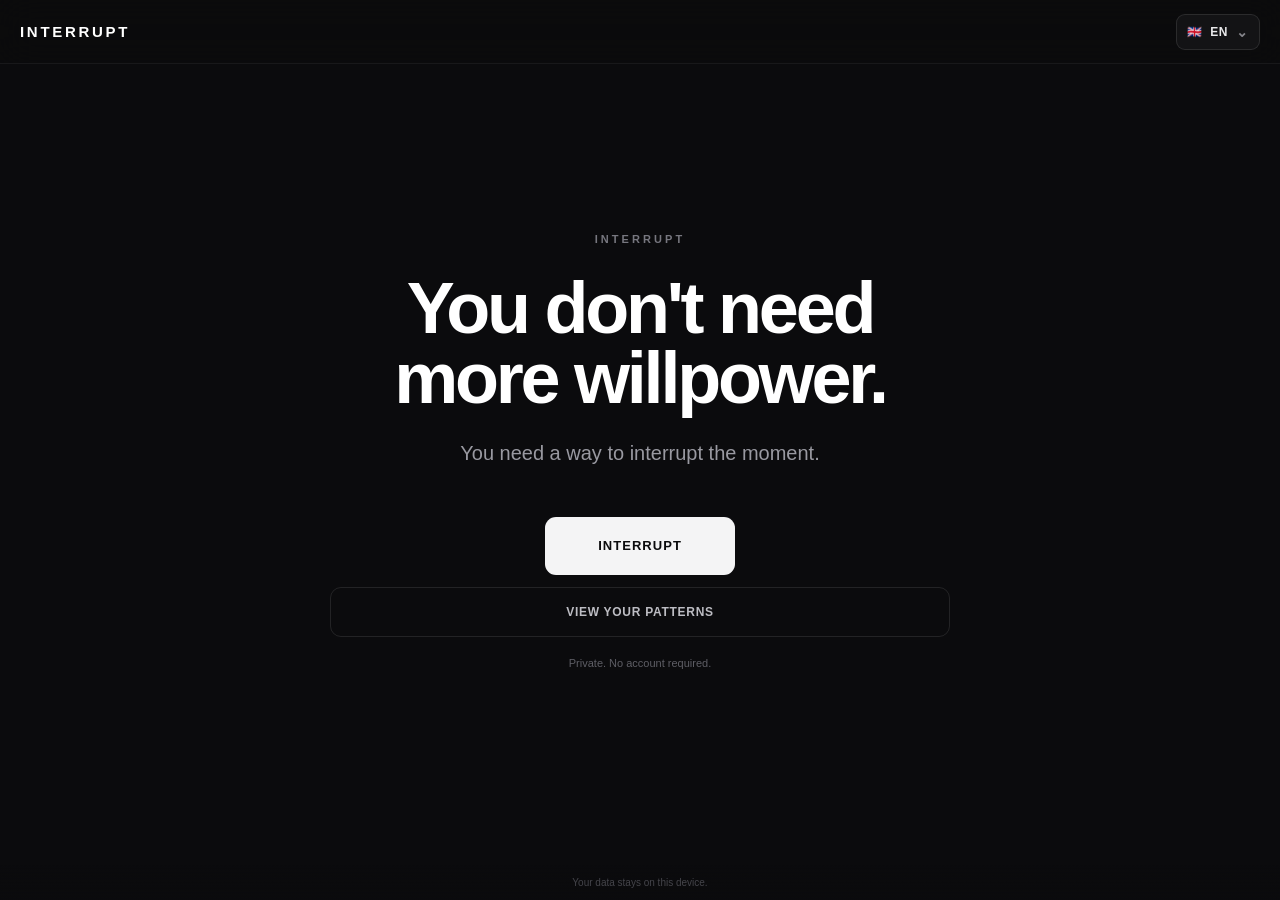
==== index.html @ 840a797b "Update index.html" ====
<!DOCTYPE html>
<html lang="en">
<head>
<meta charset="UTF-8">
<meta name="viewport" content="width=device-width, initial-scale=1.0">
<meta name="theme-color" content="#0b0b0d">
<meta name="description" content="Interrupt the moment before the impulse becomes an action.">
<title>INTERRUPT</title>
<link rel="stylesheet" href="style.css">
</head>

<body>
<div id="app">

<header class="app-header">
    <button id="logoButton" class="logo" type="button" aria-label="INTERRUPT Home">INTERRUPT</button>

    <div class="language-wrapper">
        <button id="languageButton" class="language-button" type="button" aria-haspopup="true" aria-expanded="false">
            <span id="currentLanguageFlag">🇬🇧</span>
            <span id="currentLanguageCode">EN</span>
            <span class="language-chevron">⌄</span>
        </button>

        <div id="languageMenu" class="language-menu" role="menu" hidden>
            <button class="language-option" type="button" data-language="en" role="menuitem">🇬🇧 <span>English</span></button>
            <button class="language-option" type="button" data-language="ro" role="menuitem">🇷🇴 <span>Română</span></button>
            <button class="language-option" type="button" data-language="fr" role="menuitem">🇫🇷 <span>Français</span></button>
            <button class="language-option" type="button" data-language="de" role="menuitem">🇩🇪 <span>Deutsch</span></button>
            <button class="language-option" type="button" data-language="es" role="menuitem">🇪🇸 <span>Español</span></button>
            <button class="language-option" type="button" data-language="it" role="menuitem">🇮🇹 <span>Italiano</span></button>
        </div>
    </div>
</header>

<main id="mainContent">

<section id="screen-home" class="screen screen-active" data-screen="home">
    <div class="screen-content home-content">
        <div class="home-eyebrow">INTERRUPT</div>
        <h1 class="home-title" data-i18n="home.title">You don't need more willpower.</h1>
        <p class="home-subtitle" data-i18n="home.subtitle">You need a way to interrupt the moment.</p>

        <button id="startButton" class="primary-button primary-button-large" type="button">
            <span data-i18n="common.interrupt">INTERRUPT</span>
        </button>

        <button id="insightsButton" class="secondary-button" type="button">
            <span data-i18n="home.insights">VIEW YOUR PATTERNS</span>
        </button>

        <p class="privacy-note" data-i18n="home.privacy">Private. No account required.</p>
    </div>
</section>

<section id="screen-behavior" class="screen" data-screen="behavior">
    <div class="screen-content">
        <div class="progress-indicator"><span>1</span><span class="progress-line"></span><span>6</span></div>

        <h2 class="screen-title" data-i18n="behavior.title">What are you about to do?</h2>
        <p class="screen-description" data-i18n="behavior.subtitle">Choose what is pulling you right now.</p>

        <div id="behaviorOptions" class="option-grid">
            <button class="choice-button" type="button" data-behavior="gamble">
                <span class="choice-icon">🎰</span>
                <span data-i18n="behaviors.gamble">Gamble</span>
            </button>

            <button class="choice-button" type="button" data-behavior="scroll">
                <span class="choice-icon">📱</span>
                <span data-i18n="behaviors.scroll">Scroll</span>
            </button>

            <button class="choice-button" type="button" data-behavior="smoke">
                <span class="choice-icon">🚬</span>
                <span data-i18n="behaviors.smoke">Smoke</span>
            </button>

            <button class="choice-button" type="button" data-behavior="eat">
                <span class="choice-icon">🍔</span>
                <span data-i18n="behaviors.eat">Eat</span>
            </button>

            <button class="choice-button" type="button" data-behavior="buy">
                <span class="choice-icon">🛒</span>
                <span data-i18n="behaviors.buy">Buy something</span>
            </button>

            <button class="choice-button" type="button" data-behavior="watch">
                <span class="choice-icon">▶️</span>
                <span data-i18n="behaviors.watch">Watch</span>
            </button>

            <button class="choice-button" type="button" data-behavior="check">
                <span class="choice-icon">🔎</span>
                <span data-i18n="behaviors.check">Check something</span>
            </button>

            <button class="choice-button" type="button" data-behavior="other">
                <span class="choice-icon">＋</span>
                <span data-i18n="behaviors.other">Something else</span>
            </button>
        </div>

        <div id="otherBehaviorContainer" class="custom-input-container" hidden>
            <label for="otherBehaviorInput" data-i18n="behavior.otherLabel">What is it?</label>
            <input id="otherBehaviorInput" type="text" maxlength="100" autocomplete="off" data-i18n-placeholder="behavior.otherPlaceholder" placeholder="Type it here">
        </div>

        <button id="behaviorContinueButton" class="primary-button" type="button" disabled>
            <span data-i18n="common.continue">CONTINUE</span>
        </button>

        <button class="back-button" type="button" data-back="home">
            <span data-i18n="common.back">BACK</span>
        </button>
    </div>
</section>

<section id="screen-intensity" class="screen" data-screen="intensity">
    <div class="screen-content">
        <div class="progress-indicator"><span>2</span><span class="progress-line"></span><span>6</span></div>

        <h2 class="screen-title" data-i18n="intensity.title">How strong is the urge right now?</h2>
        <p class="screen-description" data-i18n="intensity.subtitle">0 means barely there. 10 means extremely strong.</p>

        <div class="intensity-display">
            <span id="intensityValue">5</span>
            <span class="intensity-max">/10</span>
        </div>

        <div class="range-container">
            <input id="intensitySlider" type="range" min="0" max="10" step="1" value="5" aria-label="Urge intensity">
            <div class="range-labels"><span>0</span><span>5</span><span>10</span></div>
        </div>

        <button id="intensityContinueButton" class="primary-button" type="button">
            <span data-i18n="common.continue">CONTINUE</span>
        </button>

        <button class="back-button" type="button" data-back="behavior">
            <span data-i18n="common.back">BACK</span>
        </button>
    </div>
</section>

<section id="screen-expectation" class="screen" data-screen="expectation">
    <div class="screen-content">
        <div class="progress-indicator"><span>3</span><span class="progress-line"></span><span>6</span></div>

        <h2 class="screen-title" data-i18n="expectation.title">What do you expect it to give you?</h2>
        <p class="screen-description" data-i18n="expectation.subtitle">What are you really looking for right now?</p>

        <div id="expectationOptions" class="option-grid option-grid-two">
            <button class="choice-button" type="button" data-expectation="relief">
                <span data-i18n="expectations.relief">Relief</span>
            </button>

            <button class="choice-button" type="button" data-expectation="excitement">
                <span data-i18n="expectations.excitement">Excitement</span>
            </button>

            <button class="choice-button" type="button" data-expectation="escape">
                <span data-i18n="expectations.escape">Escape</span>
            </button>

            <button class="choice-button" type="button" data-expectation="pleasure">
                <span data-i18n="expectations.pleasure">Pleasure</span>
            </button>

            <button class="choice-button" type="button" data-expectation="comfort">
                <span data-i18n="expectations.comfort">Comfort</span>
            </button>

            <button class="choice-button" type="button" data-expectation="control">
                <span data-i18n="expectations.control">Control</span>
            </button>

            <button class="choice-button" type="button" data-expectation="money">
                <span data-i18n="expectations.money">To win money</span>
            </button>

            <button class="choice-button" type="button" data-expectation="something_to_do">
                <span data-i18n="expectations.somethingToDo">Something to do</span>
            </button>

            <button class="choice-button" type="button" data-expectation="unknown">
                <span data-i18n="expectations.unknown">I don't know</span>
            </button>
        </div>

        <div id="otherExpectationContainer" class="custom-input-container" hidden>
            <label for="otherExpectationInput" data-i18n="expectation.otherLabel">What are you looking for?</label>
            <input id="otherExpectationInput" type="text" maxlength="100" autocomplete="off" data-i18n-placeholder="expectation.otherPlaceholder" placeholder="Type it here">
        </div>

        <button id="expectationContinueButton" class="primary-button" type="button" disabled>
            <span data-i18n="common.continue">CONTINUE</span>
        </button>

        <button class="back-button" type="button" data-back="intensity">
            <span data-i18n="common.back">BACK</span>
        </button>
    </div>
</section>

<section id="screen-intervention" class="screen" data-screen="intervention">
    <div class="screen-content">
        <div class="intervention-meta">
            <span id="interventionCategory" class="intervention-category">—</span>
        </div>

        <h2 id="interventionTitle" class="screen-title">—</h2>

        <div id="interventionContent" class="intervention-content"></div>

        <div id="interventionActions" class="intervention-actions"></div>
    </div>
</section>

<section id="screen-reassess" class="screen" data-screen="reassess">
    <div class="screen-content">
        <div class="progress-indicator progress-final"><span>5</span><span class="progress-line"></span><span>6</span></div>

        <h2 class="screen-title" data-i18n="reassess.title">How strong is the urge now?</h2>
        <p class="screen-description" data-i18n="reassess.subtitle">There is no right answer. Just be honest.</p>

        <div class="intensity-display">
            <span id="reassessValue">5</span>
            <span class="intensity-max">/10</span>
        </div>

        <div class="range-container">
            <input id="reassessSlider" type="range" min="0" max="10" step="1" value="5" aria-label="Current urge intensity">
            <div class="range-labels"><span>0</span><span>5</span><span>10</span></div>
        </div>

        <button id="reassessContinueButton" class="primary-button" type="button">
            <span data-i18n="common.continue">CONTINUE</span>
        </button>
    </div>
</section>

<section id="screen-outcome" class="screen" data-screen="outcome">
    <div class="screen-content">
        <div class="progress-indicator progress-final"><span>6</span><span class="progress-line"></span><span>6</span></div>

        <h2 class="screen-title" data-i18n="outcome.title">What happened?</h2>
        <p class="screen-description" data-i18n="outcome.subtitle">Whatever happened, your answer helps INTERRUPT learn.</p>

        <div id="outcomeOptions" class="outcome-options">
            <button class="outcome-button" type="button" data-outcome="interrupted">
                <span class="outcome-title" data-i18n="outcomes.interrupted.title">I interrupted it</span>
                <span class="outcome-description" data-i18n="outcomes.interrupted.description">I chose not to act on the urge.</span>
            </button>

            <button class="outcome-button" type="button" data-outcome="delayed">
                <span class="outcome-title" data-i18n="outcomes.delayed.title">I delayed it</span>
                <span class="outcome-description" data-i18n="outcomes.delayed.description">I gave myself some time before acting.</span>
            </button>

            <button class="outcome-button" type="button" data-outcome="acted">
                <span class="outcome-title" data-i18n="outcomes.acted.title">I did it anyway</span>
                <span class="outcome-description" data-i18n="outcomes.acted.description">The urge won this time.</span>
            </button>

            <button class="outcome-button" type="button" data-outcome="unsure">
                <span class="outcome-title" data-i18n="outcomes.unsure.title">I'm not sure</span>
                <span class="outcome-description" data-i18n="outcomes.unsure.description">I don't know yet.</span>
            </button>
        </div>
    </div>
</section>

<section id="screen-insights" class="screen" data-screen="insights">
    <div class="screen-content">
        <h2 class="screen-title" data-i18n="insights.title">Your patterns</h2>

        <p class="screen-description" data-i18n="insights.subtitle">
            INTERRUPT learns from what happens over time.
        </p>

        <div class="insights-grid">
            <div class="insight-card">
                <span id="insightTotal" class="insight-value">0</span>
                <span class="insight-label" data-i18n="insights.total">Urges recorded</span>
            </div>

            <div class="insight-card">
                <span id="insightInterrupted" class="insight-value">0</span>
                <span class="insight-label" data-i18n="insights.interrupted">Interrupted</span>
            </div>

            <div class="insight-card">
                <span id="insightReduction" class="insight-value">0%</span>
                <span class="insight-label" data-i18n="insights.reduction">Average reduction</span>
            </div>

            <div class="insight-card">
                <span id="insightBest" class="insight-value">—</span>
                <span class="insight-label" data-i18n="insights.best">Most effective approach</span>
            </div>
        </div>

        <div class="insight-section">
            <h3 data-i18n="insights.triggerTitle">Common trigger</h3>
            <p id="insightTrigger">—</p>
        </div>

        <div class="insight-section">
            <h3 data-i18n="insights.recentTitle">Recent sessions</h3>
            <div id="recentSessions" class="recent-sessions"></div>
        </div>

        <button id="insightsDoneButton" class="primary-button" type="button">
            <span data-i18n="common.done">DONE</span>
        </button>
    </div>
</section>

<section id="screen-result" class="screen" data-screen="result">
    <div class="screen-content result-content">
        <div class="result-symbol" aria-hidden="true">—</div>

        <h2 id="resultTitle" class="screen-title">You interrupted the moment.</h2>

        <div class="result-intensity">
            <div class="result-number">
                <span id="resultBefore">8</span>
                <span class="result-arrow">→</span>
                <span id="resultAfter">4</span>
            </div>

            <div id="resultChange" class="result-change">−50%</div>
        </div>

        <p id="resultMessage" class="result-message">The urge got quieter.</p>

        <div class="result-details">
            <div class="result-detail">
                <span class="result-detail-label" data-i18n="result.intervention">Intervention</span>
                <span id="resultIntervention" class="result-detail-value">—</span>
            </div>

            <div class="result-detail">
                <span class="result-detail-label" data-i18n="result.behavior">Behavior</span>
                <span id="resultBehavior" class="result-detail-value">—</span>
            </div>
        </div>

        <button id="finishButton" class="primary-button" type="button">
            <span data-i18n="common.done">DONE</span>
        </button>

        <button id="anotherInterventionButton" class="secondary-button" type="button">
            <span data-i18n="result.tryAnother">TRY ANOTHER APPROACH</span>
        </button>
    </div>
</section>

</main>

<footer class="app-footer">
    <span data-i18n="footer.private">Your data stays on this device.</span>
</footer>

</div>

<script src="app.js"></script>
</body>
</html>
---- style.css ----
/* =========================================================
   INTERRUPT — v0.1
   Main stylesheet
   ========================================================= */


/* =========================================================
   RESET
   ========================================================= */

* {
    box-sizing: border-box;
    margin: 0;
    padding: 0;
}

html {
    min-height: 100%;
    background: #0b0b0d;
    color-scheme: dark;
}

body {
    min-height: 100vh;
    background: #0b0b0d;
    color: #f4f4f5;
    font-family:
        Inter,
        -apple-system,
        BlinkMacSystemFont,
        "Segoe UI",
        Roboto,
        Helvetica,
        Arial,
        sans-serif;
    -webkit-font-smoothing: antialiased;
    text-rendering: optimizeLegibility;
}

button,
input {
    font: inherit;
}

button {
    border: 0;
}

button:focus-visible,
input:focus-visible {
    outline: 2px solid #ffffff;
    outline-offset: 3px;
}


/* =========================================================
   APP CONTAINER
   ========================================================= */

#app {
    position: relative;
    display: flex;
    flex-direction: column;
    min-height: 100vh;
    width: 100%;
    overflow-x: hidden;
}


/* =========================================================
   HEADER
   ========================================================= */

.app-header {
    position: fixed;
    top: 0;
    left: 0;
    right: 0;
    z-index: 100;

    display: flex;
    align-items: center;
    justify-content: space-between;

    width: 100%;
    height: 64px;

    padding:
        0 max(20px, env(safe-area-inset-right))
        0 max(20px, env(safe-area-inset-left));

    background: rgba(11, 11, 13, 0.82);
    border-bottom: 1px solid rgba(255, 255, 255, 0.06);

    backdrop-filter: blur(18px);
    -webkit-backdrop-filter: blur(18px);
}

.logo {
    display: inline-flex;
    align-items: center;

    padding: 0;

    background: transparent;
    color: #ffffff;

    font-size: 15px;
    font-weight: 800;
    letter-spacing: 0.18em;

    cursor: pointer;

    transition:
        opacity 0.2s ease,
        transform 0.2s ease;
}

.logo:hover {
    opacity: 0.72;
}

.logo:active {
    transform: scale(0.97);
}


/* =========================================================
   LANGUAGE SELECTOR
   ========================================================= */

.language-wrapper {
    position: relative;
}

.language-button {
    display: inline-flex;
    align-items: center;
    gap: 7px;

    min-height: 36px;
    padding: 7px 10px;

    border: 1px solid rgba(255, 255, 255, 0.10);
    border-radius: 9px;

    background: rgba(255, 255, 255, 0.04);
    color: #e9e9eb;

    font-size: 12px;
    font-weight: 700;
    letter-spacing: 0.06em;

    cursor: pointer;

    transition:
        background 0.2s ease,
        border-color 0.2s ease;
}

.language-button:hover {
    background: rgba(255, 255, 255, 0.08);
    border-color: rgba(255, 255, 255, 0.18);
}

.language-chevron {
    margin-left: 1px;
    color: #85858b;
    font-size: 14px;
    line-height: 1;
}

.language-menu {
    position: absolute;
    top: calc(100% + 8px);
    right: 0;

    min-width: 165px;
    padding: 6px;

    border: 1px solid rgba(255, 255, 255, 0.10);
    border-radius: 12px;

    background: rgba(22, 22, 25, 0.97);

    box-shadow:
        0 18px 50px rgba(0, 0, 0, 0.45);

    backdrop-filter: blur(18px);
    -webkit-backdrop-filter: blur(18px);
}

.language-option {
    display: flex;
    align-items: center;
    gap: 10px;

    width: 100%;
    min-height: 40px;

    padding: 8px 10px;

    border-radius: 8px;

    background: transparent;
    color: #d8d8dc;

    text-align: left;
    font-size: 13px;
    font-weight: 500;

    cursor: pointer;

    transition:
        background 0.15s ease,
        color 0.15s ease;
}

.language-option:hover {
    background: rgba(255, 255, 255, 0.07);
    color: #ffffff;
}


/* =========================================================
   MAIN
   ========================================================= */

main {
    flex: 1;
    width: 100%;
}


/* =========================================================
   SCREENS
   ========================================================= */

.screen {
    display: none;

    min-height: 100vh;
    width: 100%;

    padding:
        104px
        20px
        100px;
}

.screen.screen-active {
    display: flex;
    align-items: center;
    justify-content: center;

    animation: screenIn 0.28s ease both;
}

@keyframes screenIn {
    from {
        opacity: 0;
        transform: translateY(8px);
    }

    to {
        opacity: 1;
        transform: translateY(0);
    }
}

.screen-content {
    width: 100%;
    max-width: 620px;
    margin: 0 auto;
}


/* =========================================================
   HOME
   ========================================================= */

.home-content {
    display: flex;
    flex-direction: column;
    align-items: center;

    text-align: center;
}

.home-eyebrow {
    margin-bottom: 28px;

    color: #77777f;

    font-size: 11px;
    font-weight: 800;
    letter-spacing: 0.28em;
}

.home-title {
    max-width: 680px;

    color: #ffffff;

    font-size: clamp(38px, 8vw, 72px);
    font-weight: 750;
    line-height: 0.98;
    letter-spacing: -0.045em;
}

.home-subtitle {
    max-width: 460px;
    margin-top: 24px;

    color: #9999a1;

    font-size: clamp(16px, 3vw, 20px);
    line-height: 1.55;
}

.home-content .primary-button {
    margin-top: 48px;
}

.privacy-note {
    margin-top: 18px;

    color: #5e5e65;

    font-size: 11px;
    line-height: 1.5;
}


/* =========================================================
   SCREEN TITLES
   ========================================================= */

.screen-title {
    color: #ffffff;

    font-size: clamp(30px, 6vw, 48px);
    font-weight: 700;
    line-height: 1.05;
    letter-spacing: -0.035em;
}

.screen-description {
    max-width: 540px;
    margin-top: 14px;

    color: #88888f;

    font-size: 15px;
    line-height: 1.55;
}


/* =========================================================
   PROGRESS
   ========================================================= */

.progress-indicator {
    display: flex;
    align-items: center;

    width: 100%;
    margin-bottom: 34px;

    color: #77777e;

    font-size: 11px;
    font-weight: 700;
    letter-spacing: 0.08em;
}

.progress-line {
    flex: 1;

    height: 1px;
    margin: 0 10px;

    background: rgba(255, 255, 255, 0.10);
}

.progress-final {
    color: #9999a0;
}


/* =========================================================
   BUTTONS
   ========================================================= */

.primary-button {
    display: flex;
    align-items: center;
    justify-content: center;

    width: 100%;
    min-height: 54px;

    margin-top: 32px;
    padding: 15px 22px;

    border-radius: 11px;

    background: #f4f4f5;
    color: #0b0b0d;

    font-size: 13px;
    font-weight: 800;
    letter-spacing: 0.08em;

    cursor: pointer;

    transition:
        transform 0.18s ease,
        background 0.18s ease,
        opacity 0.18s ease;
}

.primary-button:hover {
    background: #ffffff;
    transform: translateY(-1px);
}

.primary-button:active {
    transform: translateY(1px);
}

.primary-button:disabled {
    opacity: 0.28;
    cursor: not-allowed;
    transform: none;
}

.primary-button-large {
    width: auto;
    min-width: 190px;
    min-height: 58px;

    padding-left: 32px;
    padding-right: 32px;
}

.secondary-button {
    display: flex;
    align-items: center;
    justify-content: center;

    width: 100%;
    min-height: 50px;

    margin-top: 12px;
    padding: 14px 20px;

    border: 1px solid rgba(255, 255, 255, 0.10);
    border-radius: 11px;

    background: transparent;
    color: #bdbdc3;

    font-size: 12px;
    font-weight: 700;
    letter-spacing: 0.06em;

    cursor: pointer;

    transition:
        background 0.18s ease,
        border-color 0.18s ease,
        color 0.18s ease;
}

.secondary-button:hover {
    background: rgba(255, 255, 255, 0.04);
    border-color: rgba(255, 255, 255, 0.18);
    color: #ffffff;
}

.back-button {
    display: block;

    width: 100%;

    margin-top: 18px;

    background: transparent;
    color: #626269;

    font-size: 11px;
    font-weight: 700;
    letter-spacing: 0.10em;

    text-align: center;

    cursor: pointer;

    transition: color 0.18s ease;
}

.back-button:hover {
    color: #a4a4aa;
}


/* =========================================================
   OPTION GRID
   ========================================================= */

.option-grid {
    display: grid;
    grid-template-columns: repeat(2, minmax(0, 1fr));
    gap: 10px;

    margin-top: 30px;
}

.option-grid-two {
    grid-template-columns: repeat(2, minmax(0, 1fr));
}


/* =========================================================
   CHOICE BUTTONS
   ========================================================= */

.choice-button {
    display: flex;
    align-items: center;
    gap: 12px;

    min-height: 62px;

    padding: 13px 15px;

    border: 1px solid rgba(255, 255, 255, 0.08);
    border-radius: 11px;

    background: rgba(255, 255, 255, 0.035);
    color: #d8d8dc;

    font-size: 14px;
    font-weight: 600;

    text-align: left;

    cursor: pointer;

    transition:
        background 0.18s ease,
        border-color 0.18s ease,
        color 0.18s ease,
        transform 0.18s ease;
}

.choice-button:hover {
    background: rgba(255, 255, 255, 0.065);
    border-color: rgba(255, 255, 255, 0.16);
    color: #ffffff;
    transform: translateY(-1px);
}

.choice-button.selected {
    border-color: rgba(255, 255, 255, 0.50);
    background: rgba(255, 255, 255, 0.10);
    color: #ffffff;
}

.choice-icon {
    display: inline-flex;
    align-items: center;
    justify-content: center;

    flex: 0 0 28px;

    font-size: 18px;
}


/* =========================================================
   CUSTOM INPUTS
   ========================================================= */

.custom-input-container {
    margin-top: 16px;
}

.custom-input-container label {
    display: block;

    margin-bottom: 8px;

    color: #85858c;

    font-size: 12px;
    font-weight: 600;
}

.custom-input-container input {
    width: 100%;
    min-height: 52px;

    padding: 13px 15px;

    border: 1px solid rgba(255, 255, 255, 0.10);
    border-radius: 10px;

    outline: none;

    background: rgba(255, 255, 255, 0.035);
    color: #ffffff;

    font-size: 15px;

    transition:
        border-color 0.18s ease,
        background 0.18s ease;
}

.custom-input-container input::placeholder {
    color: #55555c;
}

.custom-input-container input:focus {
    border-color: rgba(255, 255, 255, 0.35);
    background: rgba(255, 255, 255, 0.055);
}


/* =========================================================
   INTENSITY SLIDER
   ========================================================= */

.intensity-display {
    display: flex;
    align-items: baseline;
    justify-content: center;

    margin-top: 52px;
}

.intensity-display span:first-child {
    color: #ffffff;

    font-size: clamp(76px, 20vw, 128px);
    font-weight: 700;
    line-height: 0.9;
    letter-spacing: -0.06em;
}

.intensity-max {
    margin-left: 6px;

    color: #55555c;

    font-size: 18px;
    font-weight: 600;
}

.range-container {
    width: 100%;
    margin-top: 44px;
}

.range-container input[type="range"] {
    display: block;

    width: 100%;
    height: 6px;

    appearance: none;
    -webkit-appearance: none;

    border-radius: 999px;

    background: #29292e;

    cursor: pointer;
}

.range-container input[type="range"]::-webkit-slider-thumb {
    appearance: none;
    -webkit-appearance: none;

    width: 26px;
    height: 26px;

    border: 3px solid #0b0b0d;
    border-radius: 50%;

    background: #ffffff;

    box-shadow:
        0 0 0 1px rgba(255, 255, 255, 0.20);
}

.range-container input[type="range"]::-moz-range-thumb {
    width: 22px;
    height: 22px;

    border: 3px solid #0b0b0d;
    border-radius: 50%;

    background: #ffffff;

    cursor: pointer;
}

.range-labels {
    display: flex;
    justify-content: space-between;

    margin-top: 12px;

    color: #55555c;

    font-size: 11px;
    font-weight: 600;
}


/* =========================================================
   INTERVENTION
   ========================================================= */

.intervention-meta {
    margin-bottom: 22px;
}

.intervention-category {
    display: inline-block;

    color: #66666d;

    font-size: 10px;
    font-weight: 800;
    letter-spacing: 0.18em;
    text-transform: uppercase;
}

.intervention-content {
    margin-top: 30px;
}

.intervention-content p {
    margin-top: 18px;

    color: #a4a4aa;

    font-size: 17px;
    line-height: 1.65;
}

.intervention-content p:first-child {
    margin-top: 0;
}

.intervention-content strong {
    color: #ffffff;
    font-weight: 650;
}

.intervention-input {
    width: 100%;
    min-height: 120px;

    margin-top: 22px;
    padding: 16px;

    resize: vertical;

    border: 1px solid rgba(255, 255, 255, 0.10);
    border-radius: 11px;

    outline: none;

    background: rgba(255, 255, 255, 0.035);
    color: #ffffff;

    font-size: 16px;
    line-height: 1.5;
}

.intervention-input:focus {
    border-color: rgba(255, 255, 255, 0.32);
}

.intervention-input::placeholder {
    color: #55555c;
}

.intervention-actions {
    margin-top: 28px;
}

.intervention-action-button {
    display: flex;
    align-items: center;
    justify-content: center;

    width: 100%;
    min-height: 54px;

    margin-top: 10px;
    padding: 14px 20px;

    border: 1px solid rgba(255, 255, 255, 0.10);
    border-radius: 10px;

    background: rgba(255, 255, 255, 0.035);
    color: #d7d7db;

    font-size: 12px;
    font-weight: 750;
    letter-spacing: 0.06em;

    cursor: pointer;

    transition:
        background 0.18s ease,
        border-color 0.18s ease,
        color 0.18s ease;
}

.intervention-action-button:hover {
    background: rgba(255, 255, 255, 0.075);
    border-color: rgba(255, 255, 255, 0.18);
    color: #ffffff;
}

.intervention-action-button.primary {
    background: #f4f4f5;
    color: #0b0b0d;
    border-color: #f4f4f5;
}

.intervention-action-button.primary:hover {
    background: #ffffff;
}


/* =========================================================
   TIMER
   ========================================================= */

.intervention-timer {
    display: flex;
    align-items: center;
    justify-content: center;

    min-height: 170px;
    margin-top: 28px;

    border: 1px solid rgba(255, 255, 255, 0.07);
    border-radius: 14px;

    background: rgba(255, 255, 255, 0.025);
}

.timer-value {
    color: #ffffff;

    font-size: clamp(56px, 14vw, 86px);
    font-weight: 700;
    letter-spacing: -0.06em;
}


/* =========================================================
   OUTCOME
   ========================================================= */

.outcome-options {
    display: flex;
    flex-direction: column;
    gap: 10px;

    margin-top: 30px;
}

.outcome-button {
    display: flex;
    flex-direction: column;
    align-items: flex-start;

    width: 100%;

    padding: 17px;

    border: 1px solid rgba(255, 255, 255, 0.08);
    border-radius: 11px;

    background: rgba(255, 255, 255, 0.035);
    color: #ffffff;

    text-align: left;

    cursor: pointer;

    transition:
        background 0.18s ease,
        border-color 0.18s ease,
        transform 0.18s ease;
}

.outcome-button:hover {
    background: rgba(255, 255, 255, 0.065);
    border-color: rgba(255, 255, 255, 0.16);
    transform: translateY(-1px);
}

.outcome-title {
    font-size: 14px;
    font-weight: 700;
}

.outcome-description {
    margin-top: 5px;

    color: #74747b;

    font-size: 12px;
    line-height: 1.45;
}


/* =========================================================
   RESULT
   ========================================================= */

.result-content {
    text-align: center;
}

.result-symbol {
    display: flex;
    align-items: center;
    justify-content: center;

    width: 42px;
    height: 42px;

    margin: 0 auto 28px;

    border: 1px solid rgba(255, 255, 255, 0.15);
    border-radius: 50%;

    color: #ffffff;

    font-size: 18px;
}

.result-intensity {
    margin-top: 38px;
}

.result-number {
    display: flex;
    align-items: center;
    justify-content: center;

    gap: 13px;

    color: #ffffff;

    font-size: clamp(52px, 14vw, 82px);
    font-weight: 700;
    letter-spacing: -0.06em;
}

.result-arrow {
    color: #55555c;

    font-size: 0.5em;
}

.result-change {
    margin-top: 12px;

    color: #9999a0;

    font-size: 13px;
    font-weight: 700;
}

.result-message {
    margin-top: 22px;

    color: #9a9aa1;

    font-size: 15px;
    line-height: 1.55;
}

.result-details {
    display: flex;
    flex-direction: column;

    margin-top: 36px;

    border-top: 1px solid rgba(255, 255, 255, 0.07);
    border-bottom: 1px solid rgba(255, 255, 255, 0.07);
}

.result-detail {
    display: flex;
    align-items: center;
    justify-content: space-between;

    min-height: 52px;

    border-bottom: 1px solid rgba(255, 255, 255, 0.05);

    text-align: left;
}

.result-detail:last-child {
    border-bottom: 0;
}

.result-detail-label {
    color: #5f5f66;

    font-size: 11px;
    font-weight: 700;
    letter-spacing: 0.06em;
    text-transform: uppercase;
}

.result-detail-value {
    max-width: 60%;

    color: #c7c7cc;

    font-size: 13px;
    font-weight: 600;

    text-align: right;
}


/* =========================================================
   FOOTER
   ========================================================= */

.app-footer {
    position: fixed;
    bottom: 0;
    left: 0;
    right: 0;
    z-index: 50;

    display: flex;
    justify-content: center;

    width: 100%;

    padding:
        12px
        max(20px, env(safe-area-inset-right))
        calc(12px + env(safe-area-inset-bottom))
        max(20px, env(safe-area-inset-left));

    background: linear-gradient(
        to top,
        rgba(11, 11, 13, 0.96),
        rgba(11, 11, 13, 0)
    );

    color: #45454b;

    font-size: 10px;
    font-weight: 500;

    pointer-events: none;
}


/* =========================================================
   HIDDEN
   ========================================================= */

[hidden] {
    display: none !important;
}


/* =========================================================
   RESPONSIVE — SMALL MOBILE
   ========================================================= */

@media (max-width: 520px) {

    .app-header {
        height: 58px;
        padding-left: 16px;
        padding-right: 16px;
    }

    .logo {
        font-size: 13px;
    }

    .language-button {
        min-height: 34px;
        padding: 6px 8px;
    }

    .screen {
        padding:
            88px
            16px
            80px;
    }

    .home-title {
        font-size: clamp(38px, 11vw, 54px);
    }

    .home-subtitle {
        font-size: 16px;
    }

    .home-content .primary-button {
        margin-top: 38px;
    }

    .screen-title {
        font-size: 32px;
    }

    .screen-description {
        font-size: 14px;
    }

    .option-grid,
    .option-grid-two {
        grid-template-columns: 1fr;
    }

    .choice-button {
        min-height: 58px;
    }

    .intensity-display {
        margin-top: 42px;
    }

    .range-container {
        margin-top: 36px;
    }

    .result-details {
        margin-top: 30px;
    }
}


/* =========================================================
   RESPONSIVE — TABLET / DESKTOP
   ========================================================= */

@media (min-width: 768px) {

    .screen {
        padding-left: 32px;
        padding-right: 32px;
    }

    .option-grid {
        gap: 12px;
    }

    .choice-button {
        min-height: 68px;
        padding: 15px 17px;
    }

    .primary-button {
        min-height: 58px;
    }
}


/* =========================================================
   REDUCED MOTION
   ========================================================= */

@media (prefers-reduced-motion: reduce) {

    *,
    *::before,
    *::after {
        scroll-behavior: auto !important;
        animation-duration: 0.01ms !important;
        animation-iteration-count: 1 !important;
        transition-duration: 0.01ms !important;
    }
}
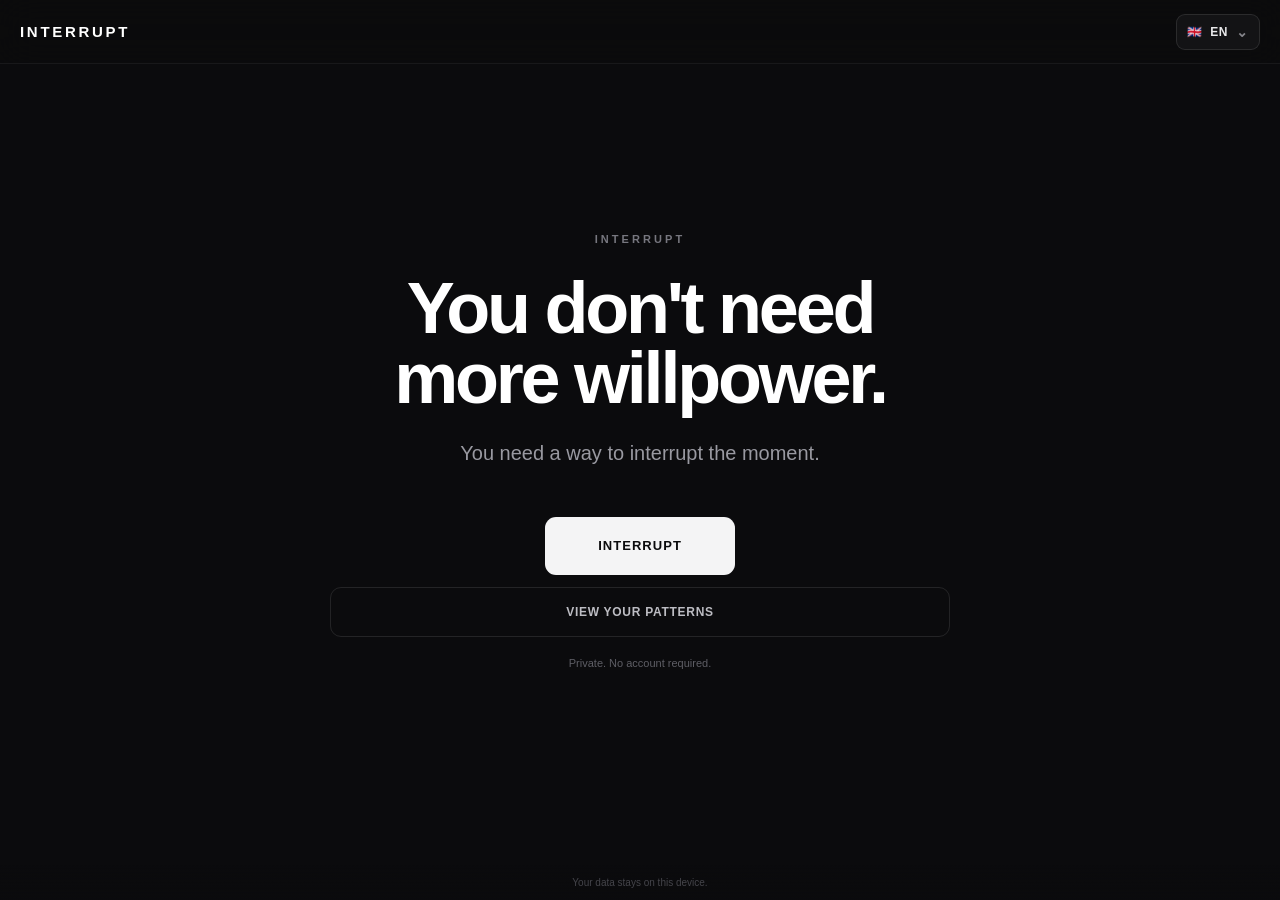
==== commit 8dc9b062: "Update index.html" ====
--- a/index.html
+++ b/index.html
@@ -8,20 +8,16 @@
 <title>INTERRUPT</title>
 <link rel="stylesheet" href="style.css">
 </head>
-
 <body>
 <div id="app">
-
 <header class="app-header">
     <button id="logoButton" class="logo" type="button" aria-label="INTERRUPT Home">INTERRUPT</button>
-
     <div class="language-wrapper">
         <button id="languageButton" class="language-button" type="button" aria-haspopup="true" aria-expanded="false">
             <span id="currentLanguageFlag">🇬🇧</span>
             <span id="currentLanguageCode">EN</span>
             <span class="language-chevron">⌄</span>
         </button>
-
         <div id="languageMenu" class="language-menu" role="menu" hidden>
             <button class="language-option" type="button" data-language="en" role="menuitem">🇬🇧 <span>English</span></button>
             <button class="language-option" type="button" data-language="ro" role="menuitem">🇷🇴 <span>Română</span></button>
@@ -32,238 +28,185 @@
         </div>
     </div>
 </header>
-
 <main id="mainContent">
-
 <section id="screen-home" class="screen screen-active" data-screen="home">
     <div class="screen-content home-content">
         <div class="home-eyebrow">INTERRUPT</div>
         <h1 class="home-title" data-i18n="home.title">You don't need more willpower.</h1>
         <p class="home-subtitle" data-i18n="home.subtitle">You need a way to interrupt the moment.</p>
-
         <button id="startButton" class="primary-button primary-button-large" type="button">
             <span data-i18n="common.interrupt">INTERRUPT</span>
         </button>
-
         <button id="insightsButton" class="secondary-button" type="button">
             <span data-i18n="home.insights">VIEW YOUR PATTERNS</span>
         </button>
-
         <p class="privacy-note" data-i18n="home.privacy">Private. No account required.</p>
     </div>
 </section>
-
 <section id="screen-behavior" class="screen" data-screen="behavior">
     <div class="screen-content">
         <div class="progress-indicator"><span>1</span><span class="progress-line"></span><span>6</span></div>
-
         <h2 class="screen-title" data-i18n="behavior.title">What are you about to do?</h2>
         <p class="screen-description" data-i18n="behavior.subtitle">Choose what is pulling you right now.</p>
-
         <div id="behaviorOptions" class="option-grid">
             <button class="choice-button" type="button" data-behavior="gamble">
                 <span class="choice-icon">🎰</span>
                 <span data-i18n="behaviors.gamble">Gamble</span>
             </button>
-
             <button class="choice-button" type="button" data-behavior="scroll">
                 <span class="choice-icon">📱</span>
                 <span data-i18n="behaviors.scroll">Scroll</span>
             </button>
-
             <button class="choice-button" type="button" data-behavior="smoke">
                 <span class="choice-icon">🚬</span>
                 <span data-i18n="behaviors.smoke">Smoke</span>
             </button>
-
             <button class="choice-button" type="button" data-behavior="eat">
                 <span class="choice-icon">🍔</span>
                 <span data-i18n="behaviors.eat">Eat</span>
             </button>
-
             <button class="choice-button" type="button" data-behavior="buy">
                 <span class="choice-icon">🛒</span>
                 <span data-i18n="behaviors.buy">Buy something</span>
             </button>
-
             <button class="choice-button" type="button" data-behavior="watch">
                 <span class="choice-icon">▶️</span>
                 <span data-i18n="behaviors.watch">Watch</span>
             </button>
-
             <button class="choice-button" type="button" data-behavior="check">
                 <span class="choice-icon">🔎</span>
                 <span data-i18n="behaviors.check">Check something</span>
             </button>
-
             <button class="choice-button" type="button" data-behavior="other">
                 <span class="choice-icon">＋</span>
                 <span data-i18n="behaviors.other">Something else</span>
             </button>
         </div>
-
         <div id="otherBehaviorContainer" class="custom-input-container" hidden>
             <label for="otherBehaviorInput" data-i18n="behavior.otherLabel">What is it?</label>
             <input id="otherBehaviorInput" type="text" maxlength="100" autocomplete="off" data-i18n-placeholder="behavior.otherPlaceholder" placeholder="Type it here">
         </div>
-
         <button id="behaviorContinueButton" class="primary-button" type="button" disabled>
             <span data-i18n="common.continue">CONTINUE</span>
         </button>
-
         <button class="back-button" type="button" data-back="home">
             <span data-i18n="common.back">BACK</span>
         </button>
     </div>
 </section>
-
 <section id="screen-intensity" class="screen" data-screen="intensity">
     <div class="screen-content">
         <div class="progress-indicator"><span>2</span><span class="progress-line"></span><span>6</span></div>
-
         <h2 class="screen-title" data-i18n="intensity.title">How strong is the urge right now?</h2>
         <p class="screen-description" data-i18n="intensity.subtitle">0 means barely there. 10 means extremely strong.</p>
-
         <div class="intensity-display">
             <span id="intensityValue">5</span>
             <span class="intensity-max">/10</span>
         </div>
-
         <div class="range-container">
             <input id="intensitySlider" type="range" min="0" max="10" step="1" value="5" aria-label="Urge intensity">
             <div class="range-labels"><span>0</span><span>5</span><span>10</span></div>
         </div>
-
         <button id="intensityContinueButton" class="primary-button" type="button">
             <span data-i18n="common.continue">CONTINUE</span>
         </button>
-
         <button class="back-button" type="button" data-back="behavior">
             <span data-i18n="common.back">BACK</span>
         </button>
     </div>
 </section>
-
 <section id="screen-expectation" class="screen" data-screen="expectation">
     <div class="screen-content">
         <div class="progress-indicator"><span>3</span><span class="progress-line"></span><span>6</span></div>
-
         <h2 class="screen-title" data-i18n="expectation.title">What do you expect it to give you?</h2>
         <p class="screen-description" data-i18n="expectation.subtitle">What are you really looking for right now?</p>
-
         <div id="expectationOptions" class="option-grid option-grid-two">
             <button class="choice-button" type="button" data-expectation="relief">
                 <span data-i18n="expectations.relief">Relief</span>
             </button>
-
             <button class="choice-button" type="button" data-expectation="excitement">
                 <span data-i18n="expectations.excitement">Excitement</span>
             </button>
-
             <button class="choice-button" type="button" data-expectation="escape">
                 <span data-i18n="expectations.escape">Escape</span>
             </button>
-
             <button class="choice-button" type="button" data-expectation="pleasure">
                 <span data-i18n="expectations.pleasure">Pleasure</span>
             </button>
-
             <button class="choice-button" type="button" data-expectation="comfort">
                 <span data-i18n="expectations.comfort">Comfort</span>
             </button>
-
             <button class="choice-button" type="button" data-expectation="control">
                 <span data-i18n="expectations.control">Control</span>
             </button>
-
             <button class="choice-button" type="button" data-expectation="money">
                 <span data-i18n="expectations.money">To win money</span>
             </button>
-
             <button class="choice-button" type="button" data-expectation="something_to_do">
                 <span data-i18n="expectations.somethingToDo">Something to do</span>
             </button>
-
             <button class="choice-button" type="button" data-expectation="unknown">
                 <span data-i18n="expectations.unknown">I don't know</span>
             </button>
         </div>
-
         <div id="otherExpectationContainer" class="custom-input-container" hidden>
             <label for="otherExpectationInput" data-i18n="expectation.otherLabel">What are you looking for?</label>
             <input id="otherExpectationInput" type="text" maxlength="100" autocomplete="off" data-i18n-placeholder="expectation.otherPlaceholder" placeholder="Type it here">
         </div>
-
         <button id="expectationContinueButton" class="primary-button" type="button" disabled>
             <span data-i18n="common.continue">CONTINUE</span>
         </button>
-
         <button class="back-button" type="button" data-back="intensity">
             <span data-i18n="common.back">BACK</span>
         </button>
     </div>
 </section>
-
 <section id="screen-intervention" class="screen" data-screen="intervention">
     <div class="screen-content">
         <div class="intervention-meta">
             <span id="interventionCategory" class="intervention-category">—</span>
         </div>
-
         <h2 id="interventionTitle" class="screen-title">—</h2>
-
         <div id="interventionContent" class="intervention-content"></div>
-
         <div id="interventionActions" class="intervention-actions"></div>
     </div>
 </section>
-
 <section id="screen-reassess" class="screen" data-screen="reassess">
     <div class="screen-content">
         <div class="progress-indicator progress-final"><span>5</span><span class="progress-line"></span><span>6</span></div>
-
         <h2 class="screen-title" data-i18n="reassess.title">How strong is the urge now?</h2>
         <p class="screen-description" data-i18n="reassess.subtitle">There is no right answer. Just be honest.</p>
-
         <div class="intensity-display">
             <span id="reassessValue">5</span>
             <span class="intensity-max">/10</span>
         </div>
-
         <div class="range-container">
             <input id="reassessSlider" type="range" min="0" max="10" step="1" value="5" aria-label="Current urge intensity">
             <div class="range-labels"><span>0</span><span>5</span><span>10</span></div>
         </div>
-
         <button id="reassessContinueButton" class="primary-button" type="button">
             <span data-i18n="common.continue">CONTINUE</span>
         </button>
     </div>
 </section>
-
 <section id="screen-outcome" class="screen" data-screen="outcome">
     <div class="screen-content">
         <div class="progress-indicator progress-final"><span>6</span><span class="progress-line"></span><span>6</span></div>
-
         <h2 class="screen-title" data-i18n="outcome.title">What happened?</h2>
         <p class="screen-description" data-i18n="outcome.subtitle">Whatever happened, your answer helps INTERRUPT learn.</p>
-
         <div id="outcomeOptions" class="outcome-options">
             <button class="outcome-button" type="button" data-outcome="interrupted">
                 <span class="outcome-title" data-i18n="outcomes.interrupted.title">I interrupted it</span>
                 <span class="outcome-description" data-i18n="outcomes.interrupted.description">I chose not to act on the urge.</span>
             </button>
-
             <button class="outcome-button" type="button" data-outcome="delayed">
                 <span class="outcome-title" data-i18n="outcomes.delayed.title">I delayed it</span>
                 <span class="outcome-description" data-i18n="outcomes.delayed.description">I gave myself some time before acting.</span>
             </button>
-
             <button class="outcome-button" type="button" data-outcome="acted">
                 <span class="outcome-title" data-i18n="outcomes.acted.title">I did it anyway</span>
                 <span class="outcome-description" data-i18n="outcomes.acted.description">The urge won this time.</span>
             </button>
-
             <button class="outcome-button" type="button" data-outcome="unsure">
                 <span class="outcome-title" data-i18n="outcomes.unsure.title">I'm not sure</span>
                 <span class="outcome-description" data-i18n="outcomes.unsure.description">I don't know yet.</span>
@@ -271,101 +214,80 @@
         </div>
     </div>
 </section>
-
 <section id="screen-insights" class="screen" data-screen="insights">
     <div class="screen-content">
         <h2 class="screen-title" data-i18n="insights.title">Your patterns</h2>
-
         <p class="screen-description" data-i18n="insights.subtitle">
             INTERRUPT learns from what happens over time.
         </p>
-
         <div class="insights-grid">
             <div class="insight-card">
                 <span id="insightTotal" class="insight-value">0</span>
                 <span class="insight-label" data-i18n="insights.total">Urges recorded</span>
             </div>
-
             <div class="insight-card">
                 <span id="insightInterrupted" class="insight-value">0</span>
                 <span class="insight-label" data-i18n="insights.interrupted">Interrupted</span>
             </div>
-
             <div class="insight-card">
                 <span id="insightReduction" class="insight-value">0%</span>
                 <span class="insight-label" data-i18n="insights.reduction">Average reduction</span>
             </div>
-
             <div class="insight-card">
                 <span id="insightBest" class="insight-value">—</span>
                 <span class="insight-label" data-i18n="insights.best">Most effective approach</span>
             </div>
         </div>
-
         <div class="insight-section">
             <h3 data-i18n="insights.triggerTitle">Common trigger</h3>
             <p id="insightTrigger">—</p>
         </div>
-
         <div class="insight-section">
             <h3 data-i18n="insights.recentTitle">Recent sessions</h3>
             <div id="recentSessions" class="recent-sessions"></div>
         </div>
-
         <button id="insightsDoneButton" class="primary-button" type="button">
             <span data-i18n="common.done">DONE</span>
         </button>
     </div>
 </section>
-
 <section id="screen-result" class="screen" data-screen="result">
     <div class="screen-content result-content">
         <div class="result-symbol" aria-hidden="true">—</div>
-
         <h2 id="resultTitle" class="screen-title">You interrupted the moment.</h2>
-
         <div class="result-intensity">
             <div class="result-number">
                 <span id="resultBefore">8</span>
                 <span class="result-arrow">→</span>
                 <span id="resultAfter">4</span>
             </div>
-
             <div id="resultChange" class="result-change">−50%</div>
         </div>
-
         <p id="resultMessage" class="result-message">The urge got quieter.</p>
-
         <div class="result-details">
             <div class="result-detail">
                 <span class="result-detail-label" data-i18n="result.intervention">Intervention</span>
                 <span id="resultIntervention" class="result-detail-value">—</span>
             </div>
-
             <div class="result-detail">
                 <span class="result-detail-label" data-i18n="result.behavior">Behavior</span>
                 <span id="resultBehavior" class="result-detail-value">—</span>
             </div>
         </div>
-
         <button id="finishButton" class="primary-button" type="button">
             <span data-i18n="common.done">DONE</span>
         </button>
-
         <button id="anotherInterventionButton" class="secondary-button" type="button">
             <span data-i18n="result.tryAnother">TRY ANOTHER APPROACH</span>
         </button>
     </div>
 </section>
-
 </main>
-
 <footer class="app-footer">
     <span data-i18n="footer.private">Your data stays on this device.</span>
 </footer>
-
 </div>
-
+<script src="core/adaptive.js"></script>
 <script src="app.js"></script>
 </body>
 </html>
--- a/style.css
+++ b/style.css
@@ -1,1201 +1,146 @@
-/* =========================================================
-   INTERRUPT — v0.1
-   Main stylesheet
-   ========================================================= */
-
-
-/* =========================================================
-   RESET
-   ========================================================= */
-
-* {
-    box-sizing: border-box;
-    margin: 0;
-    padding: 0;
+*{box-sizing:border-box;margin:0;padding:0}
+html{min-height:100%;background:#0b0b0d;color-scheme:dark}
+body{min-height:100vh;background:#0b0b0d;color:#f4f4f5;font-family:Inter,-apple-system,BlinkMacSystemFont,"Segoe UI",Roboto,Helvetica,Arial,sans-serif;-webkit-font-smoothing:antialiased;text-rendering:optimizeLegibility}
+button,input{font:inherit}
+button{border:0}
+button:focus-visible,input:focus-visible{outline:2px solid #fff;outline-offset:3px}
+#app{position:relative;display:flex;flex-direction:column;min-height:100vh;width:100%;overflow-x:hidden}
+.app-header{position:fixed;top:0;left:0;right:0;z-index:100;display:flex;align-items:center;justify-content:space-between;width:100%;height:64px;padding:0 max(20px,env(safe-area-inset-right)) 0 max(20px,env(safe-area-inset-left));background:rgba(11,11,13,.82);border-bottom:1px solid rgba(255,255,255,.06);backdrop-filter:blur(18px);-webkit-backdrop-filter:blur(18px)}
+.logo{display:inline-flex;align-items:center;padding:0;background:transparent;color:#fff;font-size:15px;font-weight:800;letter-spacing:.18em;cursor:pointer;transition:opacity .2s ease,transform .2s ease}
+.logo:hover{opacity:.72}
+.logo:active{transform:scale(.97)}
+.language-wrapper{position:relative}
+.language-button{display:inline-flex;align-items:center;gap:7px;min-height:36px;padding:7px 10px;border:1px solid rgba(255,255,255,.1);border-radius:9px;background:rgba(255,255,255,.04);color:#e9e9eb;font-size:12px;font-weight:700;letter-spacing:.06em;cursor:pointer;transition:background .2s ease,border-color .2s ease}
+.language-button:hover{background:rgba(255,255,255,.08);border-color:rgba(255,255,255,.18)}
+.language-chevron{margin-left:1px;color:#85858b;font-size:14px;line-height:1}
+.language-menu{position:absolute;top:calc(100% + 8px);right:0;min-width:165px;padding:6px;border:1px solid rgba(255,255,255,.1);border-radius:12px;background:rgba(22,22,25,.97);box-shadow:0 18px 50px rgba(0,0,0,.45);backdrop-filter:blur(18px);-webkit-backdrop-filter:blur(18px)}
+.language-option{display:flex;align-items:center;gap:10px;width:100%;min-height:40px;padding:8px 10px;border-radius:8px;background:transparent;color:#d8d8dc;text-align:left;font-size:13px;font-weight:500;cursor:pointer;transition:background .15s ease,color .15s ease}
+.language-option:hover{background:rgba(255,255,255,.07);color:#fff}
+main{flex:1;width:100%}
+.screen{display:none;min-height:100vh;width:100%;padding:104px 20px 100px}
+.screen.screen-active{display:flex;align-items:center;justify-content:center;animation:screenIn .28s ease both}
+@keyframes screenIn{from{opacity:0;transform:translateY(8px)}to{opacity:1;transform:translateY(0)}}
+.screen-content{width:100%;max-width:620px;margin:0 auto}
+.home-content{display:flex;flex-direction:column;align-items:center;text-align:center}
+.home-eyebrow{margin-bottom:28px;color:#77777f;font-size:11px;font-weight:800;letter-spacing:.28em}
+.home-title{max-width:680px;color:#fff;font-size:clamp(38px,8vw,72px);font-weight:750;line-height:.98;letter-spacing:-.045em}
+.home-subtitle{max-width:460px;margin-top:24px;color:#9999a1;font-size:clamp(16px,3vw,20px);line-height:1.55}
+.home-content .primary-button{margin-top:48px}
+.home-content .secondary-button{margin-top:12px}
+.privacy-note{margin-top:18px;color:#5e5e65;font-size:11px;line-height:1.5}
+.screen-title{color:#fff;font-size:clamp(30px,6vw,48px);font-weight:700;line-height:1.05;letter-spacing:-.035em}
+.screen-description{max-width:540px;margin-top:14px;color:#88888f;font-size:15px;line-height:1.55}
+.progress-indicator{display:flex;align-items:center;width:100%;margin-bottom:34px;color:#77777e;font-size:11px;font-weight:700;letter-spacing:.08em}
+.progress-line{flex:1;height:1px;margin:0 10px;background:rgba(255,255,255,.1)}
+.progress-final{color:#9999a0}
+.primary-button{display:flex;align-items:center;justify-content:center;width:100%;min-height:54px;margin-top:32px;padding:15px 22px;border-radius:11px;background:#f4f4f5;color:#0b0b0d;font-size:13px;font-weight:800;letter-spacing:.08em;cursor:pointer;transition:transform .18s ease,background .18s ease,opacity .18s ease}
+.primary-button:hover{background:#fff;transform:translateY(-1px)}
+.primary-button:active{transform:translateY(1px)}
+.primary-button:disabled{opacity:.28;cursor:not-allowed;transform:none}
+.primary-button-large{width:auto;min-width:190px;min-height:58px;padding-left:32px;padding-right:32px}
+.secondary-button{display:flex;align-items:center;justify-content:center;width:100%;min-height:50px;margin-top:12px;padding:14px 20px;border:1px solid rgba(255,255,255,.1);border-radius:11px;background:transparent;color:#bdbdc3;font-size:12px;font-weight:700;letter-spacing:.06em;cursor:pointer;transition:background .18s ease,border-color .18s ease,color .18s ease}
+.secondary-button:hover{background:rgba(255,255,255,.04);border-color:rgba(255,255,255,.18);color:#fff}
+.back-button{display:block;width:100%;margin-top:18px;background:transparent;color:#626269;font-size:11px;font-weight:700;letter-spacing:.1em;text-align:center;cursor:pointer;transition:color .18s ease}
+.back-button:hover{color:#a4a4aa}
+.option-grid{display:grid;grid-template-columns:repeat(2,minmax(0,1fr));gap:10px;margin-top:30px}
+.option-grid-two{grid-template-columns:repeat(2,minmax(0,1fr))}
+.choice-button{display:flex;align-items:center;gap:12px;min-height:62px;padding:13px 15px;border:1px solid rgba(255,255,255,.08);border-radius:11px;background:rgba(255,255,255,.035);color:#d8d8dc;font-size:14px;font-weight:600;text-align:left;cursor:pointer;transition:background .18s ease,border-color .18s ease,color .18s ease,transform .18s ease}
+.choice-button:hover{background:rgba(255,255,255,.065);border-color:rgba(255,255,255,.16);color:#fff;transform:translateY(-1px)}
+.choice-button.selected{border-color:rgba(255,255,255,.5);background:rgba(255,255,255,.1);color:#fff}
+.choice-icon{display:inline-flex;align-items:center;justify-content:center;flex:0 0 28px;font-size:18px}
+.custom-input-container{margin-top:16px}
+.custom-input-container label{display:block;margin-bottom:8px;color:#85858c;font-size:12px;font-weight:600}
+.custom-input-container input{width:100%;min-height:52px;padding:13px 15px;border:1px solid rgba(255,255,255,.1);border-radius:10px;outline:none;background:rgba(255,255,255,.035);color:#fff;font-size:15px;transition:border-color .18s ease,background .18s ease}
+.custom-input-container input::placeholder{color:#55555c}
+.custom-input-container input:focus{border-color:rgba(255,255,255,.35);background:rgba(255,255,255,.055)}
+.intensity-display{display:flex;align-items:baseline;justify-content:center;margin-top:52px}
+.intensity-display span:first-child{color:#fff;font-size:clamp(76px,20vw,128px);font-weight:700;line-height:.9;letter-spacing:-.06em}
+.intensity-max{margin-left:6px;color:#55555c;font-size:18px;font-weight:600}
+.range-container{width:100%;margin-top:44px}
+.range-container input[type=range]{display:block;width:100%;height:6px;appearance:none;-webkit-appearance:none;border-radius:999px;background:#29292e;cursor:pointer}
+.range-container input[type=range]::-webkit-slider-thumb{appearance:none;-webkit-appearance:none;width:26px;height:26px;border:3px solid #0b0b0d;border-radius:50%;background:#fff;box-shadow:0 0 0 1px rgba(255,255,255,.2)}
+.range-container input[type=range]::-moz-range-thumb{width:22px;height:22px;border:3px solid #0b0b0d;border-radius:50%;background:#fff;cursor:pointer}
+.range-labels{display:flex;justify-content:space-between;margin-top:12px;color:#55555c;font-size:11px;font-weight:600}
+.intervention-meta{margin-bottom:22px}
+.intervention-category{display:inline-block;color:#66666d;font-size:10px;font-weight:800;letter-spacing:.18em;text-transform:uppercase}
+.intervention-content{margin-top:30px}
+.intervention-content p{margin-top:18px;color:#a4a4aa;font-size:17px;line-height:1.65}
+.intervention-content p:first-child{margin-top:0}
+.intervention-content strong{color:#fff;font-weight:650}
+.intervention-input{width:100%;min-height:120px;margin-top:22px;padding:16px;resize:vertical;border:1px solid rgba(255,255,255,.1);border-radius:11px;outline:none;background:rgba(255,255,255,.035);color:#fff;font-size:16px;line-height:1.5}
+.intervention-input:focus{border-color:rgba(255,255,255,.32)}
+.intervention-input::placeholder{color:#55555c}
+.intervention-actions{margin-top:28px}
+.intervention-action-button{display:flex;align-items:center;justify-content:center;width:100%;min-height:54px;margin-top:10px;padding:14px 20px;border:1px solid rgba(255,255,255,.1);border-radius:10px;background:rgba(255,255,255,.035);color:#d7d7db;font-size:12px;font-weight:750;letter-spacing:.06em;cursor:pointer;transition:background .18s ease,border-color .18s ease,color .18s ease}
+.intervention-action-button:hover{background:rgba(255,255,255,.075);border-color:rgba(255,255,255,.18);color:#fff}
+.intervention-action-button.primary{background:#f4f4f5;color:#0b0b0d;border-color:#f4f4f5}
+.intervention-action-button.primary:hover{background:#fff}
+.intervention-timer{display:flex;align-items:center;justify-content:center;min-height:170px;margin-top:28px;border:1px solid rgba(255,255,255,.07);border-radius:14px;background:rgba(255,255,255,.025)}
+.timer-value{color:#fff;font-size:clamp(56px,14vw,86px);font-weight:700;letter-spacing:-.06em}
+.outcome-options{display:flex;flex-direction:column;gap:10px;margin-top:30px}
+.outcome-button{display:flex;flex-direction:column;align-items:flex-start;width:100%;padding:17px;border:1px solid rgba(255,255,255,.08);border-radius:11px;background:rgba(255,255,255,.035);color:#fff;text-align:left;cursor:pointer;transition:background .18s ease,border-color .18s ease,transform .18s ease}
+.outcome-button:hover{background:rgba(255,255,255,.065);border-color:rgba(255,255,255,.16);transform:translateY(-1px)}
+.outcome-button.selected{border-color:rgba(255,255,255,.5);background:rgba(255,255,255,.1)}
+.outcome-title{font-size:14px;font-weight:700}
+.outcome-description{margin-top:5px;color:#74747b;font-size:12px;line-height:1.45}
+.result-content{text-align:center}
+.result-symbol{display:flex;align-items:center;justify-content:center;width:42px;height:42px;margin:0 auto 28px;border:1px solid rgba(255,255,255,.15);border-radius:50%;color:#fff;font-size:18px}
+.result-intensity{margin-top:38px}
+.result-number{display:flex;align-items:center;justify-content:center;gap:13px;color:#fff;font-size:clamp(52px,14vw,82px);font-weight:700;letter-spacing:-.06em}
+.result-arrow{color:#55555c;font-size:.5em}
+.result-change{margin-top:12px;color:#9999a0;font-size:13px;font-weight:700}
+.result-message{margin-top:22px;color:#9a9aa1;font-size:15px;line-height:1.55}
+.result-details{display:flex;flex-direction:column;margin-top:36px;border-top:1px solid rgba(255,255,255,.07);border-bottom:1px solid rgba(255,255,255,.07)}
+.result-detail{display:flex;align-items:center;justify-content:space-between;min-height:52px;border-bottom:1px solid rgba(255,255,255,.05);text-align:left}
+.result-detail:last-child{border-bottom:0}
+.result-detail-label{color:#5f5f66;font-size:11px;font-weight:700;letter-spacing:.06em;text-transform:uppercase}
+.result-detail-value{max-width:60%;color:#c7c7cc;font-size:13px;font-weight:600;text-align:right}
+.insights-grid{display:grid;grid-template-columns:repeat(2,minmax(0,1fr));gap:10px;margin-top:30px}
+.insight-card{display:flex;flex-direction:column;justify-content:space-between;min-height:112px;padding:18px;border:1px solid rgba(255,255,255,.07);border-radius:12px;background:rgba(255,255,255,.035)}
+.insight-value{display:block;overflow:hidden;color:#fff;font-size:clamp(24px,5vw,34px);font-weight:700;line-height:1.1;letter-spacing:-.04em;text-overflow:ellipsis;white-space:nowrap}
+.insight-label{display:block;margin-top:14px;color:#66666d;font-size:9px;font-weight:800;line-height:1.35;letter-spacing:.08em;text-transform:uppercase}
+.insight-section{margin-top:14px;padding:20px;border:1px solid rgba(255,255,255,.07);border-radius:12px;background:rgba(255,255,255,.025)}
+.insight-section h3{color:#66666d;font-size:10px;font-weight:800;line-height:1.3;letter-spacing:.16em;text-transform:uppercase}
+.insight-section p{margin-top:12px;color:#fff;font-size:18px;font-weight:650;line-height:1.4}
+.recent-sessions{display:flex;flex-direction:column;margin-top:14px;border-top:1px solid rgba(255,255,255,.07)}
+.recent-session{display:flex;align-items:center;justify-content:space-between;gap:16px;min-height:58px;border-bottom:1px solid rgba(255,255,255,.05)}
+.recent-session:last-child{border-bottom:0}
+.recent-session-info{min-width:0}
+.recent-session-behavior{overflow:hidden;color:#d0d0d5;font-size:13px;font-weight:650;text-overflow:ellipsis;white-space:nowrap}
+.recent-session-meta{margin-top:4px;color:#5f5f66;font-size:10px;line-height:1.4}
+.recent-session-impact{flex:0 0 auto;color:#9999a0;font-size:11px;font-weight:700;letter-spacing:.04em}
+.insights-empty{padding:24px 18px;color:#5f5f66;font-size:13px;line-height:1.5;text-align:center}
+.app-footer{position:fixed;bottom:0;left:0;right:0;z-index:50;display:flex;justify-content:center;width:100%;padding:12px max(20px,env(safe-area-inset-right)) calc(12px + env(safe-area-inset-bottom)) max(20px,env(safe-area-inset-left));background:linear-gradient(to top,rgba(11,11,13,.96),rgba(11,11,13,0));color:#45454b;font-size:10px;font-weight:500;pointer-events:none}
+[hidden]{display:none!important}
+@media(max-width:520px){
+.app-header{height:58px;padding-left:16px;padding-right:16px}
+.logo{font-size:13px}
+.language-button{min-height:34px;padding:6px 8px}
+.screen{padding:88px 16px 80px}
+.home-title{font-size:clamp(38px,11vw,54px)}
+.home-subtitle{font-size:16px}
+.home-content .primary-button{margin-top:38px}
+.home-content .secondary-button{margin-top:12px}
+.screen-title{font-size:32px}
+.screen-description{font-size:14px}
+.option-grid,.option-grid-two{grid-template-columns:1fr}
+.choice-button{min-height:58px}
+.intensity-display{margin-top:42px}
+.range-container{margin-top:36px}
+.result-details{margin-top:30px}
+.insights-grid{grid-template-columns:1fr;gap:8px}
+.insight-card{min-height:0;flex-direction:row;align-items:center;gap:16px;padding:15px 16px}
+.insight-value{font-size:28px}
+.insight-label{margin-top:0;text-align:right}
+.insight-section{padding:17px}
+.recent-session{min-height:54px}
 }
-
-html {
-    min-height: 100%;
-    background: #0b0b0d;
-    color-scheme: dark;
+@media(min-width:768px){
+.screen{padding-left:32px;padding-right:32px}
+.option-grid{gap:12px}
+.choice-button{min-height:68px;padding:15px 17px}
+.primary-button{min-height:58px}
 }
-
-body {
-    min-height: 100vh;
-    background: #0b0b0d;
-    color: #f4f4f5;
-    font-family:
-        Inter,
-        -apple-system,
-        BlinkMacSystemFont,
-        "Segoe UI",
-        Roboto,
-        Helvetica,
-        Arial,
-        sans-serif;
-    -webkit-font-smoothing: antialiased;
-    text-rendering: optimizeLegibility;
+@media(prefers-reduced-motion:reduce){
+*,*::before,*::after{scroll-behavior:auto!important;animation-duration:.01ms!important;animation-iteration-count:1!important;transition-duration:.01ms!important}
 }
-
-button,
-input {
-    font: inherit;
-}
-
-button {
-    border: 0;
-}
-
-button:focus-visible,
-input:focus-visible {
-    outline: 2px solid #ffffff;
-    outline-offset: 3px;
-}
-
-
-/* =========================================================
-   APP CONTAINER
-   ========================================================= */
-
-#app {
-    position: relative;
-    display: flex;
-    flex-direction: column;
-    min-height: 100vh;
-    width: 100%;
-    overflow-x: hidden;
-}
-
-
-/* =========================================================
-   HEADER
-   ========================================================= */
-
-.app-header {
-    position: fixed;
-    top: 0;
-    left: 0;
-    right: 0;
-    z-index: 100;
-
-    display: flex;
-    align-items: center;
-    justify-content: space-between;
-
-    width: 100%;
-    height: 64px;
-
-    padding:
-        0 max(20px, env(safe-area-inset-right))
-        0 max(20px, env(safe-area-inset-left));
-
-    background: rgba(11, 11, 13, 0.82);
-    border-bottom: 1px solid rgba(255, 255, 255, 0.06);
-
-    backdrop-filter: blur(18px);
-    -webkit-backdrop-filter: blur(18px);
-}
-
-.logo {
-    display: inline-flex;
-    align-items: center;
-
-    padding: 0;
-
-    background: transparent;
-    color: #ffffff;
-
-    font-size: 15px;
-    font-weight: 800;
-    letter-spacing: 0.18em;
-
-    cursor: pointer;
-
-    transition:
-        opacity 0.2s ease,
-        transform 0.2s ease;
-}
-
-.logo:hover {
-    opacity: 0.72;
-}
-
-.logo:active {
-    transform: scale(0.97);
-}
-
-
-/* =========================================================
-   LANGUAGE SELECTOR
-   ========================================================= */
-
-.language-wrapper {
-    position: relative;
-}
-
-.language-button {
-    display: inline-flex;
-    align-items: center;
-    gap: 7px;
-
-    min-height: 36px;
-    padding: 7px 10px;
-
-    border: 1px solid rgba(255, 255, 255, 0.10);
-    border-radius: 9px;
-
-    background: rgba(255, 255, 255, 0.04);
-    color: #e9e9eb;
-
-    font-size: 12px;
-    font-weight: 700;
-    letter-spacing: 0.06em;
-
-    cursor: pointer;
-
-    transition:
-        background 0.2s ease,
-        border-color 0.2s ease;
-}
-
-.language-button:hover {
-    background: rgba(255, 255, 255, 0.08);
-    border-color: rgba(255, 255, 255, 0.18);
-}
-
-.language-chevron {
-    margin-left: 1px;
-    color: #85858b;
-    font-size: 14px;
-    line-height: 1;
-}
-
-.language-menu {
-    position: absolute;
-    top: calc(100% + 8px);
-    right: 0;
-
-    min-width: 165px;
-    padding: 6px;
-
-    border: 1px solid rgba(255, 255, 255, 0.10);
-    border-radius: 12px;
-
-    background: rgba(22, 22, 25, 0.97);
-
-    box-shadow:
-        0 18px 50px rgba(0, 0, 0, 0.45);
-
-    backdrop-filter: blur(18px);
-    -webkit-backdrop-filter: blur(18px);
-}
-
-.language-option {
-    display: flex;
-    align-items: center;
-    gap: 10px;
-
-    width: 100%;
-    min-height: 40px;
-
-    padding: 8px 10px;
-
-    border-radius: 8px;
-
-    background: transparent;
-    color: #d8d8dc;
-
-    text-align: left;
-    font-size: 13px;
-    font-weight: 500;
-
-    cursor: pointer;
-
-    transition:
-        background 0.15s ease,
-        color 0.15s ease;
-}
-
-.language-option:hover {
-    background: rgba(255, 255, 255, 0.07);
-    color: #ffffff;
-}
-
-
-/* =========================================================
-   MAIN
-   ========================================================= */
-
-main {
-    flex: 1;
-    width: 100%;
-}
-
-
-/* =========================================================
-   SCREENS
-   ========================================================= */
-
-.screen {
-    display: none;
-
-    min-height: 100vh;
-    width: 100%;
-
-    padding:
-        104px
-        20px
-        100px;
-}
-
-.screen.screen-active {
-    display: flex;
-    align-items: center;
-    justify-content: center;
-
-    animation: screenIn 0.28s ease both;
-}
-
-@keyframes screenIn {
-    from {
-        opacity: 0;
-        transform: translateY(8px);
-    }
-
-    to {
-        opacity: 1;
-        transform: translateY(0);
-    }
-}
-
-.screen-content {
-    width: 100%;
-    max-width: 620px;
-    margin: 0 auto;
-}
-
-
-/* =========================================================
-   HOME
-   ========================================================= */
-
-.home-content {
-    display: flex;
-    flex-direction: column;
-    align-items: center;
-
-    text-align: center;
-}
-
-.home-eyebrow {
-    margin-bottom: 28px;
-
-    color: #77777f;
-
-    font-size: 11px;
-    font-weight: 800;
-    letter-spacing: 0.28em;
-}
-
-.home-title {
-    max-width: 680px;
-
-    color: #ffffff;
-
-    font-size: clamp(38px, 8vw, 72px);
-    font-weight: 750;
-    line-height: 0.98;
-    letter-spacing: -0.045em;
-}
-
-.home-subtitle {
-    max-width: 460px;
-    margin-top: 24px;
-
-    color: #9999a1;
-
-    font-size: clamp(16px, 3vw, 20px);
-    line-height: 1.55;
-}
-
-.home-content .primary-button {
-    margin-top: 48px;
-}
-
-.privacy-note {
-    margin-top: 18px;
-
-    color: #5e5e65;
-
-    font-size: 11px;
-    line-height: 1.5;
-}
-
-
-/* =========================================================
-   SCREEN TITLES
-   ========================================================= */
-
-.screen-title {
-    color: #ffffff;
-
-    font-size: clamp(30px, 6vw, 48px);
-    font-weight: 700;
-    line-height: 1.05;
-    letter-spacing: -0.035em;
-}
-
-.screen-description {
-    max-width: 540px;
-    margin-top: 14px;
-
-    color: #88888f;
-
-    font-size: 15px;
-    line-height: 1.55;
-}
-
-
-/* =========================================================
-   PROGRESS
-   ========================================================= */
-
-.progress-indicator {
-    display: flex;
-    align-items: center;
-
-    width: 100%;
-    margin-bottom: 34px;
-
-    color: #77777e;
-
-    font-size: 11px;
-    font-weight: 700;
-    letter-spacing: 0.08em;
-}
-
-.progress-line {
-    flex: 1;
-
-    height: 1px;
-    margin: 0 10px;
-
-    background: rgba(255, 255, 255, 0.10);
-}
-
-.progress-final {
-    color: #9999a0;
-}
-
-
-/* =========================================================
-   BUTTONS
-   ========================================================= */
-
-.primary-button {
-    display: flex;
-    align-items: center;
-    justify-content: center;
-
-    width: 100%;
-    min-height: 54px;
-
-    margin-top: 32px;
-    padding: 15px 22px;
-
-    border-radius: 11px;
-
-    background: #f4f4f5;
-    color: #0b0b0d;
-
-    font-size: 13px;
-    font-weight: 800;
-    letter-spacing: 0.08em;
-
-    cursor: pointer;
-
-    transition:
-        transform 0.18s ease,
-        background 0.18s ease,
-        opacity 0.18s ease;
-}
-
-.primary-button:hover {
-    background: #ffffff;
-    transform: translateY(-1px);
-}
-
-.primary-button:active {
-    transform: translateY(1px);
-}
-
-.primary-button:disabled {
-    opacity: 0.28;
-    cursor: not-allowed;
-    transform: none;
-}
-
-.primary-button-large {
-    width: auto;
-    min-width: 190px;
-    min-height: 58px;
-
-    padding-left: 32px;
-    padding-right: 32px;
-}
-
-.secondary-button {
-    display: flex;
-    align-items: center;
-    justify-content: center;
-
-    width: 100%;
-    min-height: 50px;
-
-    margin-top: 12px;
-    padding: 14px 20px;
-
-    border: 1px solid rgba(255, 255, 255, 0.10);
-    border-radius: 11px;
-
-    background: transparent;
-    color: #bdbdc3;
-
-    font-size: 12px;
-    font-weight: 700;
-    letter-spacing: 0.06em;
-
-    cursor: pointer;
-
-    transition:
-        background 0.18s ease,
-        border-color 0.18s ease,
-        color 0.18s ease;
-}
-
-.secondary-button:hover {
-    background: rgba(255, 255, 255, 0.04);
-    border-color: rgba(255, 255, 255, 0.18);
-    color: #ffffff;
-}
-
-.back-button {
-    display: block;
-
-    width: 100%;
-
-    margin-top: 18px;
-
-    background: transparent;
-    color: #626269;
-
-    font-size: 11px;
-    font-weight: 700;
-    letter-spacing: 0.10em;
-
-    text-align: center;
-
-    cursor: pointer;
-
-    transition: color 0.18s ease;
-}
-
-.back-button:hover {
-    color: #a4a4aa;
-}
-
-
-/* =========================================================
-   OPTION GRID
-   ========================================================= */
-
-.option-grid {
-    display: grid;
-    grid-template-columns: repeat(2, minmax(0, 1fr));
-    gap: 10px;
-
-    margin-top: 30px;
-}
-
-.option-grid-two {
-    grid-template-columns: repeat(2, minmax(0, 1fr));
-}
-
-
-/* =========================================================
-   CHOICE BUTTONS
-   ========================================================= */
-
-.choice-button {
-    display: flex;
-    align-items: center;
-    gap: 12px;
-
-    min-height: 62px;
-
-    padding: 13px 15px;
-
-    border: 1px solid rgba(255, 255, 255, 0.08);
-    border-radius: 11px;
-
-    background: rgba(255, 255, 255, 0.035);
-    color: #d8d8dc;
-
-    font-size: 14px;
-    font-weight: 600;
-
-    text-align: left;
-
-    cursor: pointer;
-
-    transition:
-        background 0.18s ease,
-        border-color 0.18s ease,
-        color 0.18s ease,
-        transform 0.18s ease;
-}
-
-.choice-button:hover {
-    background: rgba(255, 255, 255, 0.065);
-    border-color: rgba(255, 255, 255, 0.16);
-    color: #ffffff;
-    transform: translateY(-1px);
-}
-
-.choice-button.selected {
-    border-color: rgba(255, 255, 255, 0.50);
-    background: rgba(255, 255, 255, 0.10);
-    color: #ffffff;
-}
-
-.choice-icon {
-    display: inline-flex;
-    align-items: center;
-    justify-content: center;
-
-    flex: 0 0 28px;
-
-    font-size: 18px;
-}
-
-
-/* =========================================================
-   CUSTOM INPUTS
-   ========================================================= */
-
-.custom-input-container {
-    margin-top: 16px;
-}
-
-.custom-input-container label {
-    display: block;
-
-    margin-bottom: 8px;
-
-    color: #85858c;
-
-    font-size: 12px;
-    font-weight: 600;
-}
-
-.custom-input-container input {
-    width: 100%;
-    min-height: 52px;
-
-    padding: 13px 15px;
-
-    border: 1px solid rgba(255, 255, 255, 0.10);
-    border-radius: 10px;
-
-    outline: none;
-
-    background: rgba(255, 255, 255, 0.035);
-    color: #ffffff;
-
-    font-size: 15px;
-
-    transition:
-        border-color 0.18s ease,
-        background 0.18s ease;
-}
-
-.custom-input-container input::placeholder {
-    color: #55555c;
-}
-
-.custom-input-container input:focus {
-    border-color: rgba(255, 255, 255, 0.35);
-    background: rgba(255, 255, 255, 0.055);
-}
-
-
-/* =========================================================
-   INTENSITY SLIDER
-   ========================================================= */
-
-.intensity-display {
-    display: flex;
-    align-items: baseline;
-    justify-content: center;
-
-    margin-top: 52px;
-}
-
-.intensity-display span:first-child {
-    color: #ffffff;
-
-    font-size: clamp(76px, 20vw, 128px);
-    font-weight: 700;
-    line-height: 0.9;
-    letter-spacing: -0.06em;
-}
-
-.intensity-max {
-    margin-left: 6px;
-
-    color: #55555c;
-
-    font-size: 18px;
-    font-weight: 600;
-}
-
-.range-container {
-    width: 100%;
-    margin-top: 44px;
-}
-
-.range-container input[type="range"] {
-    display: block;
-
-    width: 100%;
-    height: 6px;
-
-    appearance: none;
-    -webkit-appearance: none;
-
-    border-radius: 999px;
-
-    background: #29292e;
-
-    cursor: pointer;
-}
-
-.range-container input[type="range"]::-webkit-slider-thumb {
-    appearance: none;
-    -webkit-appearance: none;
-
-    width: 26px;
-    height: 26px;
-
-    border: 3px solid #0b0b0d;
-    border-radius: 50%;
-
-    background: #ffffff;
-
-    box-shadow:
-        0 0 0 1px rgba(255, 255, 255, 0.20);
-}
-
-.range-container input[type="range"]::-moz-range-thumb {
-    width: 22px;
-    height: 22px;
-
-    border: 3px solid #0b0b0d;
-    border-radius: 50%;
-
-    background: #ffffff;
-
-    cursor: pointer;
-}
-
-.range-labels {
-    display: flex;
-    justify-content: space-between;
-
-    margin-top: 12px;
-
-    color: #55555c;
-
-    font-size: 11px;
-    font-weight: 600;
-}
-
-
-/* =========================================================
-   INTERVENTION
-   ========================================================= */
-
-.intervention-meta {
-    margin-bottom: 22px;
-}
-
-.intervention-category {
-    display: inline-block;
-
-    color: #66666d;
-
-    font-size: 10px;
-    font-weight: 800;
-    letter-spacing: 0.18em;
-    text-transform: uppercase;
-}
-
-.intervention-content {
-    margin-top: 30px;
-}
-
-.intervention-content p {
-    margin-top: 18px;
-
-    color: #a4a4aa;
-
-    font-size: 17px;
-    line-height: 1.65;
-}
-
-.intervention-content p:first-child {
-    margin-top: 0;
-}
-
-.intervention-content strong {
-    color: #ffffff;
-    font-weight: 650;
-}
-
-.intervention-input {
-    width: 100%;
-    min-height: 120px;
-
-    margin-top: 22px;
-    padding: 16px;
-
-    resize: vertical;
-
-    border: 1px solid rgba(255, 255, 255, 0.10);
-    border-radius: 11px;
-
-    outline: none;
-
-    background: rgba(255, 255, 255, 0.035);
-    color: #ffffff;
-
-    font-size: 16px;
-    line-height: 1.5;
-}
-
-.intervention-input:focus {
-    border-color: rgba(255, 255, 255, 0.32);
-}
-
-.intervention-input::placeholder {
-    color: #55555c;
-}
-
-.intervention-actions {
-    margin-top: 28px;
-}
-
-.intervention-action-button {
-    display: flex;
-    align-items: center;
-    justify-content: center;
-
-    width: 100%;
-    min-height: 54px;
-
-    margin-top: 10px;
-    padding: 14px 20px;
-
-    border: 1px solid rgba(255, 255, 255, 0.10);
-    border-radius: 10px;
-
-    background: rgba(255, 255, 255, 0.035);
-    color: #d7d7db;
-
-    font-size: 12px;
-    font-weight: 750;
-    letter-spacing: 0.06em;
-
-    cursor: pointer;
-
-    transition:
-        background 0.18s ease,
-        border-color 0.18s ease,
-        color 0.18s ease;
-}
-
-.intervention-action-button:hover {
-    background: rgba(255, 255, 255, 0.075);
-    border-color: rgba(255, 255, 255, 0.18);
-    color: #ffffff;
-}
-
-.intervention-action-button.primary {
-    background: #f4f4f5;
-    color: #0b0b0d;
-    border-color: #f4f4f5;
-}
-
-.intervention-action-button.primary:hover {
-    background: #ffffff;
-}
-
-
-/* =========================================================
-   TIMER
-   ========================================================= */
-
-.intervention-timer {
-    display: flex;
-    align-items: center;
-    justify-content: center;
-
-    min-height: 170px;
-    margin-top: 28px;
-
-    border: 1px solid rgba(255, 255, 255, 0.07);
-    border-radius: 14px;
-
-    background: rgba(255, 255, 255, 0.025);
-}
-
-.timer-value {
-    color: #ffffff;
-
-    font-size: clamp(56px, 14vw, 86px);
-    font-weight: 700;
-    letter-spacing: -0.06em;
-}
-
-
-/* =========================================================
-   OUTCOME
-   ========================================================= */
-
-.outcome-options {
-    display: flex;
-    flex-direction: column;
-    gap: 10px;
-
-    margin-top: 30px;
-}
-
-.outcome-button {
-    display: flex;
-    flex-direction: column;
-    align-items: flex-start;
-
-    width: 100%;
-
-    padding: 17px;
-
-    border: 1px solid rgba(255, 255, 255, 0.08);
-    border-radius: 11px;
-
-    background: rgba(255, 255, 255, 0.035);
-    color: #ffffff;
-
-    text-align: left;
-
-    cursor: pointer;
-
-    transition:
-        background 0.18s ease,
-        border-color 0.18s ease,
-        transform 0.18s ease;
-}
-
-.outcome-button:hover {
-    background: rgba(255, 255, 255, 0.065);
-    border-color: rgba(255, 255, 255, 0.16);
-    transform: translateY(-1px);
-}
-
-.outcome-title {
-    font-size: 14px;
-    font-weight: 700;
-}
-
-.outcome-description {
-    margin-top: 5px;
-
-    color: #74747b;
-
-    font-size: 12px;
-    line-height: 1.45;
-}
-
-
-/* =========================================================
-   RESULT
-   ========================================================= */
-
-.result-content {
-    text-align: center;
-}
-
-.result-symbol {
-    display: flex;
-    align-items: center;
-    justify-content: center;
-
-    width: 42px;
-    height: 42px;
-
-    margin: 0 auto 28px;
-
-    border: 1px solid rgba(255, 255, 255, 0.15);
-    border-radius: 50%;
-
-    color: #ffffff;
-
-    font-size: 18px;
-}
-
-.result-intensity {
-    margin-top: 38px;
-}
-
-.result-number {
-    display: flex;
-    align-items: center;
-    justify-content: center;
-
-    gap: 13px;
-
-    color: #ffffff;
-
-    font-size: clamp(52px, 14vw, 82px);
-    font-weight: 700;
-    letter-spacing: -0.06em;
-}
-
-.result-arrow {
-    color: #55555c;
-
-    font-size: 0.5em;
-}
-
-.result-change {
-    margin-top: 12px;
-
-    color: #9999a0;
-
-    font-size: 13px;
-    font-weight: 700;
-}
-
-.result-message {
-    margin-top: 22px;
-
-    color: #9a9aa1;
-
-    font-size: 15px;
-    line-height: 1.55;
-}
-
-.result-details {
-    display: flex;
-    flex-direction: column;
-
-    margin-top: 36px;
-
-    border-top: 1px solid rgba(255, 255, 255, 0.07);
-    border-bottom: 1px solid rgba(255, 255, 255, 0.07);
-}
-
-.result-detail {
-    display: flex;
-    align-items: center;
-    justify-content: space-between;
-
-    min-height: 52px;
-
-    border-bottom: 1px solid rgba(255, 255, 255, 0.05);
-
-    text-align: left;
-}
-
-.result-detail:last-child {
-    border-bottom: 0;
-}
-
-.result-detail-label {
-    color: #5f5f66;
-
-    font-size: 11px;
-    font-weight: 700;
-    letter-spacing: 0.06em;
-    text-transform: uppercase;
-}
-
-.result-detail-value {
-    max-width: 60%;
-
-    color: #c7c7cc;
-
-    font-size: 13px;
-    font-weight: 600;
-
-    text-align: right;
-}
-
-
-/* =========================================================
-   FOOTER
-   ========================================================= */
-
-.app-footer {
-    position: fixed;
-    bottom: 0;
-    left: 0;
-    right: 0;
-    z-index: 50;
-
-    display: flex;
-    justify-content: center;
-
-    width: 100%;
-
-    padding:
-        12px
-        max(20px, env(safe-area-inset-right))
-        calc(12px + env(safe-area-inset-bottom))
-        max(20px, env(safe-area-inset-left));
-
-    background: linear-gradient(
-        to top,
-        rgba(11, 11, 13, 0.96),
-        rgba(11, 11, 13, 0)
-    );
-
-    color: #45454b;
-
-    font-size: 10px;
-    font-weight: 500;
-
-    pointer-events: none;
-}
-
-
-/* =========================================================
-   HIDDEN
-   ========================================================= */
-
-[hidden] {
-    display: none !important;
-}
-
-
-/* =========================================================
-   RESPONSIVE — SMALL MOBILE
-   ========================================================= */
-
-@media (max-width: 520px) {
-
-    .app-header {
-        height: 58px;
-        padding-left: 16px;
-        padding-right: 16px;
-    }
-
-    .logo {
-        font-size: 13px;
-    }
-
-    .language-button {
-        min-height: 34px;
-        padding: 6px 8px;
-    }
-
-    .screen {
-        padding:
-            88px
-            16px
-            80px;
-    }
-
-    .home-title {
-        font-size: clamp(38px, 11vw, 54px);
-    }
-
-    .home-subtitle {
-        font-size: 16px;
-    }
-
-    .home-content .primary-button {
-        margin-top: 38px;
-    }
-
-    .screen-title {
-        font-size: 32px;
-    }
-
-    .screen-description {
-        font-size: 14px;
-    }
-
-    .option-grid,
-    .option-grid-two {
-        grid-template-columns: 1fr;
-    }
-
-    .choice-button {
-        min-height: 58px;
-    }
-
-    .intensity-display {
-        margin-top: 42px;
-    }
-
-    .range-container {
-        margin-top: 36px;
-    }
-
-    .result-details {
-        margin-top: 30px;
-    }
-}
-
-
-/* =========================================================
-   RESPONSIVE — TABLET / DESKTOP
-   ========================================================= */
-
-@media (min-width: 768px) {
-
-    .screen {
-        padding-left: 32px;
-        padding-right: 32px;
-    }
-
-    .option-grid {
-        gap: 12px;
-    }
-
-    .choice-button {
-        min-height: 68px;
-        padding: 15px 17px;
-    }
-
-    .primary-button {
-        min-height: 58px;
-    }
-}
-
-
-/* =========================================================
-   REDUCED MOTION
-   ========================================================= */
-
-@media (prefers-reduced-motion: reduce) {
-
-    *,
-    *::before,
-    *::after {
-        scroll-behavior: auto !important;
-        animation-duration: 0.01ms !important;
-        animation-iteration-count: 1 !important;
-        transition-duration: 0.01ms !important;
-    }
-}
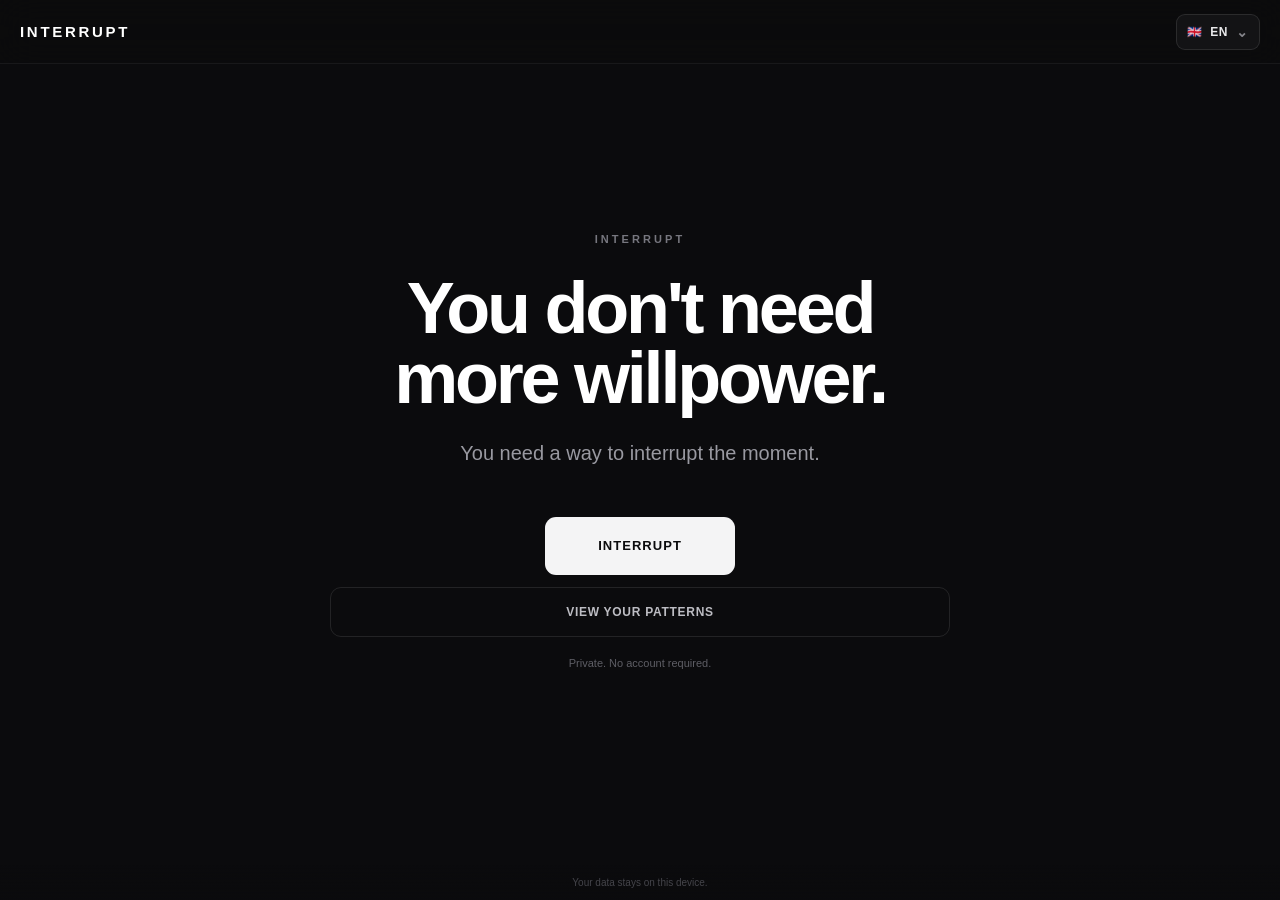
==== commit 85819180: "Update index.html" ====
--- a/index.html
+++ b/index.html
@@ -2,292 +2,371 @@
 <html lang="en">
 <head>
 <meta charset="UTF-8">
-<meta name="viewport" content="width=device-width, initial-scale=1.0">
+<meta name="viewport" content="width=device-width,initial-scale=1.0,viewport-fit=cover">
 <meta name="theme-color" content="#0b0b0d">
 <meta name="description" content="Interrupt the moment before the impulse becomes an action.">
+<meta name="apple-mobile-web-app-capable" content="yes">
+<meta name="apple-mobile-web-app-status-bar-style" content="black-translucent">
+<meta name="apple-mobile-web-app-title" content="INTERRUPT">
+<meta name="mobile-web-app-capable" content="yes">
+<meta name="format-detection" content="telephone=no">
+<link rel="manifest" href="manifest.json">
+<link rel="apple-touch-icon" href="icons/icon-180.png">
+<link rel="stylesheet" href="style.css">
 <title>INTERRUPT</title>
-<link rel="stylesheet" href="style.css">
 </head>
 <body>
 <div id="app">
+
 <header class="app-header">
-    <button id="logoButton" class="logo" type="button" aria-label="INTERRUPT Home">INTERRUPT</button>
-    <div class="language-wrapper">
-        <button id="languageButton" class="language-button" type="button" aria-haspopup="true" aria-expanded="false">
-            <span id="currentLanguageFlag">🇬🇧</span>
-            <span id="currentLanguageCode">EN</span>
-            <span class="language-chevron">⌄</span>
-        </button>
-        <div id="languageMenu" class="language-menu" role="menu" hidden>
-            <button class="language-option" type="button" data-language="en" role="menuitem">🇬🇧 <span>English</span></button>
-            <button class="language-option" type="button" data-language="ro" role="menuitem">🇷🇴 <span>Română</span></button>
-            <button class="language-option" type="button" data-language="fr" role="menuitem">🇫🇷 <span>Français</span></button>
-            <button class="language-option" type="button" data-language="de" role="menuitem">🇩🇪 <span>Deutsch</span></button>
-            <button class="language-option" type="button" data-language="es" role="menuitem">🇪🇸 <span>Español</span></button>
-            <button class="language-option" type="button" data-language="it" role="menuitem">🇮🇹 <span>Italiano</span></button>
-        </div>
-    </div>
+<button id="logoButton" class="logo" type="button" aria-label="INTERRUPT Home">INTERRUPT</button>
+
+<div class="language-wrapper">
+<button id="languageButton" class="language-button" type="button" aria-haspopup="true" aria-expanded="false">
+<span id="currentLanguageFlag">🇬🇧</span>
+<span id="currentLanguageCode">EN</span>
+<span class="language-chevron">⌄</span>
+</button>
+
+<div id="languageMenu" class="language-menu" role="menu" hidden>
+<button class="language-option" type="button" data-language="en" role="menuitem">🇬🇧 <span>English</span></button>
+<button class="language-option" type="button" data-language="ro" role="menuitem">🇷🇴 <span>Română</span></button>
+<button class="language-option" type="button" data-language="fr" role="menuitem">🇫🇷 <span>Français</span></button>
+<button class="language-option" type="button" data-language="de" role="menuitem">🇩🇪 <span>Deutsch</span></button>
+<button class="language-option" type="button" data-language="es" role="menuitem">🇪🇸 <span>Español</span></button>
+<button class="language-option" type="button" data-language="it" role="menuitem">🇮🇹 <span>Italiano</span></button>
+</div>
+</div>
 </header>
+
 <main id="mainContent">
+
 <section id="screen-home" class="screen screen-active" data-screen="home">
-    <div class="screen-content home-content">
-        <div class="home-eyebrow">INTERRUPT</div>
-        <h1 class="home-title" data-i18n="home.title">You don't need more willpower.</h1>
-        <p class="home-subtitle" data-i18n="home.subtitle">You need a way to interrupt the moment.</p>
-        <button id="startButton" class="primary-button primary-button-large" type="button">
-            <span data-i18n="common.interrupt">INTERRUPT</span>
-        </button>
-        <button id="insightsButton" class="secondary-button" type="button">
-            <span data-i18n="home.insights">VIEW YOUR PATTERNS</span>
-        </button>
-        <p class="privacy-note" data-i18n="home.privacy">Private. No account required.</p>
-    </div>
-</section>
+<div class="screen-content home-content">
+<div class="home-eyebrow">INTERRUPT</div>
+<h1 class="home-title" data-i18n="home.title">You don't need more willpower.</h1>
+<p class="home-subtitle" data-i18n="home.subtitle">You need a way to interrupt the moment.</p>
+
+<button id="startButton" class="primary-button primary-button-large" type="button">
+<span data-i18n="common.interrupt">INTERRUPT</span>
+</button>
+
+<button id="insightsButton" class="secondary-button" type="button">
+<span data-i18n="home.insights">VIEW YOUR PATTERNS</span>
+</button>
+
+<p class="privacy-note" data-i18n="home.privacy">Private. No account required.</p>
+</div>
+</section>
+
 <section id="screen-behavior" class="screen" data-screen="behavior">
-    <div class="screen-content">
-        <div class="progress-indicator"><span>1</span><span class="progress-line"></span><span>6</span></div>
-        <h2 class="screen-title" data-i18n="behavior.title">What are you about to do?</h2>
-        <p class="screen-description" data-i18n="behavior.subtitle">Choose what is pulling you right now.</p>
-        <div id="behaviorOptions" class="option-grid">
-            <button class="choice-button" type="button" data-behavior="gamble">
-                <span class="choice-icon">🎰</span>
-                <span data-i18n="behaviors.gamble">Gamble</span>
-            </button>
-            <button class="choice-button" type="button" data-behavior="scroll">
-                <span class="choice-icon">📱</span>
-                <span data-i18n="behaviors.scroll">Scroll</span>
-            </button>
-            <button class="choice-button" type="button" data-behavior="smoke">
-                <span class="choice-icon">🚬</span>
-                <span data-i18n="behaviors.smoke">Smoke</span>
-            </button>
-            <button class="choice-button" type="button" data-behavior="eat">
-                <span class="choice-icon">🍔</span>
-                <span data-i18n="behaviors.eat">Eat</span>
-            </button>
-            <button class="choice-button" type="button" data-behavior="buy">
-                <span class="choice-icon">🛒</span>
-                <span data-i18n="behaviors.buy">Buy something</span>
-            </button>
-            <button class="choice-button" type="button" data-behavior="watch">
-                <span class="choice-icon">▶️</span>
-                <span data-i18n="behaviors.watch">Watch</span>
-            </button>
-            <button class="choice-button" type="button" data-behavior="check">
-                <span class="choice-icon">🔎</span>
-                <span data-i18n="behaviors.check">Check something</span>
-            </button>
-            <button class="choice-button" type="button" data-behavior="other">
-                <span class="choice-icon">＋</span>
-                <span data-i18n="behaviors.other">Something else</span>
-            </button>
-        </div>
-        <div id="otherBehaviorContainer" class="custom-input-container" hidden>
-            <label for="otherBehaviorInput" data-i18n="behavior.otherLabel">What is it?</label>
-            <input id="otherBehaviorInput" type="text" maxlength="100" autocomplete="off" data-i18n-placeholder="behavior.otherPlaceholder" placeholder="Type it here">
-        </div>
-        <button id="behaviorContinueButton" class="primary-button" type="button" disabled>
-            <span data-i18n="common.continue">CONTINUE</span>
-        </button>
-        <button class="back-button" type="button" data-back="home">
-            <span data-i18n="common.back">BACK</span>
-        </button>
-    </div>
-</section>
+<div class="screen-content">
+<div class="progress-indicator"><span>1</span><span class="progress-line"></span><span>6</span></div>
+<h2 class="screen-title" data-i18n="behavior.title">What are you about to do?</h2>
+<p class="screen-description" data-i18n="behavior.subtitle">Choose what is pulling you right now.</p>
+
+<div id="behaviorOptions" class="option-grid">
+<button class="choice-button" type="button" data-behavior="gamble"><span class="choice-icon">🎰</span><span data-i18n="behaviors.gamble">Gamble</span></button>
+<button class="choice-button" type="button" data-behavior="scroll"><span class="choice-icon">📱</span><span data-i18n="behaviors.scroll">Scroll</span></button>
+<button class="choice-button" type="button" data-behavior="smoke"><span class="choice-icon">🚬</span><span data-i18n="behaviors.smoke">Smoke</span></button>
+<button class="choice-button" type="button" data-behavior="eat"><span class="choice-icon">🍔</span><span data-i18n="behaviors.eat">Eat</span></button>
+<button class="choice-button" type="button" data-behavior="buy"><span class="choice-icon">🛒</span><span data-i18n="behaviors.buy">Buy something</span></button>
+<button class="choice-button" type="button" data-behavior="watch"><span class="choice-icon">▶️</span><span data-i18n="behaviors.watch">Watch</span></button>
+<button class="choice-button" type="button" data-behavior="check"><span class="choice-icon">🔎</span><span data-i18n="behaviors.check">Check something</span></button>
+<button class="choice-button" type="button" data-behavior="other"><span class="choice-icon">＋</span><span data-i18n="behaviors.other">Something else</span></button>
+</div>
+
+<div id="otherBehaviorContainer" class="custom-input-container" hidden>
+<label for="otherBehaviorInput" data-i18n="behavior.otherLabel">What is it?</label>
+<input id="otherBehaviorInput" type="text" maxlength="100" autocomplete="off" data-i18n-placeholder="behavior.otherPlaceholder" placeholder="Type it here">
+</div>
+
+<button id="behaviorContinueButton" class="primary-button" type="button" disabled>
+<span data-i18n="common.continue">CONTINUE</span>
+</button>
+
+<button class="back-button" type="button" data-back="home">
+<span data-i18n="common.back">BACK</span>
+</button>
+</div>
+</section>
+
 <section id="screen-intensity" class="screen" data-screen="intensity">
-    <div class="screen-content">
-        <div class="progress-indicator"><span>2</span><span class="progress-line"></span><span>6</span></div>
-        <h2 class="screen-title" data-i18n="intensity.title">How strong is the urge right now?</h2>
-        <p class="screen-description" data-i18n="intensity.subtitle">0 means barely there. 10 means extremely strong.</p>
-        <div class="intensity-display">
-            <span id="intensityValue">5</span>
-            <span class="intensity-max">/10</span>
-        </div>
-        <div class="range-container">
-            <input id="intensitySlider" type="range" min="0" max="10" step="1" value="5" aria-label="Urge intensity">
-            <div class="range-labels"><span>0</span><span>5</span><span>10</span></div>
-        </div>
-        <button id="intensityContinueButton" class="primary-button" type="button">
-            <span data-i18n="common.continue">CONTINUE</span>
-        </button>
-        <button class="back-button" type="button" data-back="behavior">
-            <span data-i18n="common.back">BACK</span>
-        </button>
-    </div>
-</section>
+<div class="screen-content">
+<div class="progress-indicator"><span>2</span><span class="progress-line"></span><span>6</span></div>
+<h2 class="screen-title" data-i18n="intensity.title">How strong is the urge right now?</h2>
+<p class="screen-description" data-i18n="intensity.subtitle">0 means barely there. 10 means extremely strong.</p>
+
+<div class="intensity-display"><span id="intensityValue">5</span><span class="intensity-max">/10</span></div>
+
+<div class="range-container">
+<input id="intensitySlider" type="range" min="0" max="10" step="1" value="5" aria-label="Urge intensity">
+<div class="range-labels"><span>0</span><span>5</span><span>10</span></div>
+</div>
+
+<button id="intensityContinueButton" class="primary-button" type="button">
+<span data-i18n="common.continue">CONTINUE</span>
+</button>
+
+<button class="back-button" type="button" data-back="behavior">
+<span data-i18n="common.back">BACK</span>
+</button>
+</div>
+</section>
+
 <section id="screen-expectation" class="screen" data-screen="expectation">
-    <div class="screen-content">
-        <div class="progress-indicator"><span>3</span><span class="progress-line"></span><span>6</span></div>
-        <h2 class="screen-title" data-i18n="expectation.title">What do you expect it to give you?</h2>
-        <p class="screen-description" data-i18n="expectation.subtitle">What are you really looking for right now?</p>
-        <div id="expectationOptions" class="option-grid option-grid-two">
-            <button class="choice-button" type="button" data-expectation="relief">
-                <span data-i18n="expectations.relief">Relief</span>
-            </button>
-            <button class="choice-button" type="button" data-expectation="excitement">
-                <span data-i18n="expectations.excitement">Excitement</span>
-            </button>
-            <button class="choice-button" type="button" data-expectation="escape">
-                <span data-i18n="expectations.escape">Escape</span>
-            </button>
-            <button class="choice-button" type="button" data-expectation="pleasure">
-                <span data-i18n="expectations.pleasure">Pleasure</span>
-            </button>
-            <button class="choice-button" type="button" data-expectation="comfort">
-                <span data-i18n="expectations.comfort">Comfort</span>
-            </button>
-            <button class="choice-button" type="button" data-expectation="control">
-                <span data-i18n="expectations.control">Control</span>
-            </button>
-            <button class="choice-button" type="button" data-expectation="money">
-                <span data-i18n="expectations.money">To win money</span>
-            </button>
-            <button class="choice-button" type="button" data-expectation="something_to_do">
-                <span data-i18n="expectations.somethingToDo">Something to do</span>
-            </button>
-            <button class="choice-button" type="button" data-expectation="unknown">
-                <span data-i18n="expectations.unknown">I don't know</span>
-            </button>
-        </div>
-        <div id="otherExpectationContainer" class="custom-input-container" hidden>
-            <label for="otherExpectationInput" data-i18n="expectation.otherLabel">What are you looking for?</label>
-            <input id="otherExpectationInput" type="text" maxlength="100" autocomplete="off" data-i18n-placeholder="expectation.otherPlaceholder" placeholder="Type it here">
-        </div>
-        <button id="expectationContinueButton" class="primary-button" type="button" disabled>
-            <span data-i18n="common.continue">CONTINUE</span>
-        </button>
-        <button class="back-button" type="button" data-back="intensity">
-            <span data-i18n="common.back">BACK</span>
-        </button>
-    </div>
-</section>
+<div class="screen-content">
+<div class="progress-indicator"><span>3</span><span class="progress-line"></span><span>6</span></div>
+<h2 class="screen-title" data-i18n="expectation.title">What do you expect it to give you?</h2>
+<p class="screen-description" data-i18n="expectation.subtitle">What are you really looking for right now?</p>
+
+<div id="expectationOptions" class="option-grid option-grid-two">
+<button class="choice-button" type="button" data-expectation="relief"><span data-i18n="expectations.relief">Relief</span></button>
+<button class="choice-button" type="button" data-expectation="excitement"><span data-i18n="expectations.excitement">Excitement</span></button>
+<button class="choice-button" type="button" data-expectation="escape"><span data-i18n="expectations.escape">Escape</span></button>
+<button class="choice-button" type="button" data-expectation="pleasure"><span data-i18n="expectations.pleasure">Pleasure</span></button>
+<button class="choice-button" type="button" data-expectation="comfort"><span data-i18n="expectations.comfort">Comfort</span></button>
+<button class="choice-button" type="button" data-expectation="control"><span data-i18n="expectations.control">Control</span></button>
+<button class="choice-button" type="button" data-expectation="money"><span data-i18n="expectations.money">To win money</span></button>
+<button class="choice-button" type="button" data-expectation="something_to_do"><span data-i18n="expectations.somethingToDo">Something to do</span></button>
+<button class="choice-button" type="button" data-expectation="unknown"><span data-i18n="expectations.unknown">I don't know</span></button>
+</div>
+
+<div id="otherExpectationContainer" class="custom-input-container" hidden>
+<label for="otherExpectationInput" data-i18n="expectation.otherLabel">What are you looking for?</label>
+<input id="otherExpectationInput" type="text" maxlength="100" autocomplete="off" data-i18n-placeholder="expectation.otherPlaceholder" placeholder="Type it here">
+</div>
+
+<button id="expectationContinueButton" class="primary-button" type="button" disabled>
+<span data-i18n="common.continue">CONTINUE</span>
+</button>
+
+<button class="back-button" type="button" data-back="intensity">
+<span data-i18n="common.back">BACK</span>
+</button>
+</div>
+</section>
+
 <section id="screen-intervention" class="screen" data-screen="intervention">
-    <div class="screen-content">
-        <div class="intervention-meta">
-            <span id="interventionCategory" class="intervention-category">—</span>
-        </div>
-        <h2 id="interventionTitle" class="screen-title">—</h2>
-        <div id="interventionContent" class="intervention-content"></div>
-        <div id="interventionActions" class="intervention-actions"></div>
-    </div>
-</section>
+<div class="screen-content">
+<div class="intervention-meta"><span id="interventionCategory" class="intervention-category">—</span></div>
+<h2 id="interventionTitle" class="screen-title">—</h2>
+<div id="interventionContent" class="intervention-content"></div>
+<div id="interventionActions" class="intervention-actions"></div>
+</div>
+</section>
+
 <section id="screen-reassess" class="screen" data-screen="reassess">
-    <div class="screen-content">
-        <div class="progress-indicator progress-final"><span>5</span><span class="progress-line"></span><span>6</span></div>
-        <h2 class="screen-title" data-i18n="reassess.title">How strong is the urge now?</h2>
-        <p class="screen-description" data-i18n="reassess.subtitle">There is no right answer. Just be honest.</p>
-        <div class="intensity-display">
-            <span id="reassessValue">5</span>
-            <span class="intensity-max">/10</span>
-        </div>
-        <div class="range-container">
-            <input id="reassessSlider" type="range" min="0" max="10" step="1" value="5" aria-label="Current urge intensity">
-            <div class="range-labels"><span>0</span><span>5</span><span>10</span></div>
-        </div>
-        <button id="reassessContinueButton" class="primary-button" type="button">
-            <span data-i18n="common.continue">CONTINUE</span>
-        </button>
-    </div>
-</section>
+<div class="screen-content">
+<div class="progress-indicator progress-final"><span>5</span><span class="progress-line"></span><span>6</span></div>
+<h2 class="screen-title" data-i18n="reassess.title">How strong is the urge now?</h2>
+<p class="screen-description" data-i18n="reassess.subtitle">There is no right answer. Just be honest.</p>
+
+<div class="intensity-display"><span id="reassessValue">5</span><span class="intensity-max">/10</span></div>
+
+<div class="range-container">
+<input id="reassessSlider" type="range" min="0" max="10" step="1" value="5" aria-label="Current urge intensity">
+<div class="range-labels"><span>0</span><span>5</span><span>10</span></div>
+</div>
+
+<button id="reassessContinueButton" class="primary-button" type="button">
+<span data-i18n="common.continue">CONTINUE</span>
+</button>
+</div>
+</section>
+
 <section id="screen-outcome" class="screen" data-screen="outcome">
-    <div class="screen-content">
-        <div class="progress-indicator progress-final"><span>6</span><span class="progress-line"></span><span>6</span></div>
-        <h2 class="screen-title" data-i18n="outcome.title">What happened?</h2>
-        <p class="screen-description" data-i18n="outcome.subtitle">Whatever happened, your answer helps INTERRUPT learn.</p>
-        <div id="outcomeOptions" class="outcome-options">
-            <button class="outcome-button" type="button" data-outcome="interrupted">
-                <span class="outcome-title" data-i18n="outcomes.interrupted.title">I interrupted it</span>
-                <span class="outcome-description" data-i18n="outcomes.interrupted.description">I chose not to act on the urge.</span>
-            </button>
-            <button class="outcome-button" type="button" data-outcome="delayed">
-                <span class="outcome-title" data-i18n="outcomes.delayed.title">I delayed it</span>
-                <span class="outcome-description" data-i18n="outcomes.delayed.description">I gave myself some time before acting.</span>
-            </button>
-            <button class="outcome-button" type="button" data-outcome="acted">
-                <span class="outcome-title" data-i18n="outcomes.acted.title">I did it anyway</span>
-                <span class="outcome-description" data-i18n="outcomes.acted.description">The urge won this time.</span>
-            </button>
-            <button class="outcome-button" type="button" data-outcome="unsure">
-                <span class="outcome-title" data-i18n="outcomes.unsure.title">I'm not sure</span>
-                <span class="outcome-description" data-i18n="outcomes.unsure.description">I don't know yet.</span>
-            </button>
-        </div>
-    </div>
-</section>
+<div class="screen-content">
+<div class="progress-indicator progress-final"><span>6</span><span class="progress-line"></span><span>6</span></div>
+<h2 class="screen-title" data-i18n="outcome.title">What happened?</h2>
+<p class="screen-description" data-i18n="outcome.subtitle">Whatever happened, your answer helps INTERRUPT learn.</p>
+
+<div id="outcomeOptions" class="outcome-options">
+<button class="outcome-button" type="button" data-outcome="interrupted">
+<span class="outcome-title" data-i18n="outcomes.interrupted.title">I interrupted it</span>
+<span class="outcome-description" data-i18n="outcomes.interrupted.description">I chose not to act on the urge.</span>
+</button>
+
+<button class="outcome-button" type="button" data-outcome="delayed">
+<span class="outcome-title" data-i18n="outcomes.delayed.title">I delayed it</span>
+<span class="outcome-description" data-i18n="outcomes.delayed.description">I gave myself some time before acting.</span>
+</button>
+
+<button class="outcome-button" type="button" data-outcome="acted">
+<span class="outcome-title" data-i18n="outcomes.acted.title">I did it anyway</span>
+<span class="outcome-description" data-i18n="outcomes.acted.description">The urge won this time.</span>
+</button>
+
+<button class="outcome-button" type="button" data-outcome="unsure">
+<span class="outcome-title" data-i18n="outcomes.unsure.title">I'm not sure</span>
+<span class="outcome-description" data-i18n="outcomes.unsure.description">I don't know yet.</span>
+</button>
+</div>
+</div>
+</section>
+
 <section id="screen-insights" class="screen" data-screen="insights">
-    <div class="screen-content">
-        <h2 class="screen-title" data-i18n="insights.title">Your patterns</h2>
-        <p class="screen-description" data-i18n="insights.subtitle">
-            INTERRUPT learns from what happens over time.
-        </p>
-        <div class="insights-grid">
-            <div class="insight-card">
-                <span id="insightTotal" class="insight-value">0</span>
-                <span class="insight-label" data-i18n="insights.total">Urges recorded</span>
-            </div>
-            <div class="insight-card">
-                <span id="insightInterrupted" class="insight-value">0</span>
-                <span class="insight-label" data-i18n="insights.interrupted">Interrupted</span>
-            </div>
-            <div class="insight-card">
-                <span id="insightReduction" class="insight-value">0%</span>
-                <span class="insight-label" data-i18n="insights.reduction">Average reduction</span>
-            </div>
-            <div class="insight-card">
-                <span id="insightBest" class="insight-value">—</span>
-                <span class="insight-label" data-i18n="insights.best">Most effective approach</span>
-            </div>
-        </div>
-        <div class="insight-section">
-            <h3 data-i18n="insights.triggerTitle">Common trigger</h3>
-            <p id="insightTrigger">—</p>
-        </div>
-        <div class="insight-section">
-            <h3 data-i18n="insights.recentTitle">Recent sessions</h3>
-            <div id="recentSessions" class="recent-sessions"></div>
-        </div>
-        <button id="insightsDoneButton" class="primary-button" type="button">
-            <span data-i18n="common.done">DONE</span>
-        </button>
-    </div>
-</section>
+<div class="screen-content">
+
+<h2 class="screen-title" data-i18n="insights.title">Your patterns</h2>
+<p class="screen-description" data-i18n="insights.subtitle">INTERRUPT learns from what happens over time.</p>
+
+<div class="insights-grid">
+<div class="insight-card">
+<span id="insightTotal" class="insight-value">0</span>
+<span class="insight-label" data-i18n="insights.total">Urges recorded</span>
+</div>
+
+<div class="insight-card">
+<span id="insightInterrupted" class="insight-value">0</span>
+<span class="insight-label" data-i18n="insights.interrupted">Interrupted</span>
+</div>
+
+<div class="insight-card">
+<span id="insightReduction" class="insight-value">0%</span>
+<span class="insight-label" data-i18n="insights.reduction">Average reduction</span>
+</div>
+
+<div class="insight-card">
+<span id="insightBest" class="insight-value">—</span>
+<span class="insight-label" data-i18n="insights.best">Most effective approach</span>
+</div>
+</div>
+
+<div class="insight-section">
+<h3 data-i18n="insights.triggerTitle">Common trigger</h3>
+<p id="insightTrigger">—</p>
+</div>
+
+<div class="insight-section">
+<h3 data-i18n="insights.recentTitle">Recent sessions</h3>
+<div id="recentSessions" class="recent-sessions"></div>
+</div>
+
+<!-- PRO ENTRY POINT -->
+<div id="proCard" class="pro-card" data-pro-feature="adaptive-insights">
+<div class="pro-card-badge">PRO</div>
+<h3 data-i18n="pro.title">Understand what works for you.</h3>
+<p data-i18n="pro.description">
+Go beyond your basic history. Discover which interventions work best for your patterns over time.
+</p>
+<button id="proButton" class="secondary-button pro-button" type="button">
+<span data-i18n="pro.button">EXPLORE PRO</span>
+</button>
+</div>
+
+<button id="insightsDoneButton" class="primary-button" type="button">
+<span data-i18n="common.done">DONE</span>
+</button>
+
+</div>
+</section>
+
 <section id="screen-result" class="screen" data-screen="result">
-    <div class="screen-content result-content">
-        <div class="result-symbol" aria-hidden="true">—</div>
-        <h2 id="resultTitle" class="screen-title">You interrupted the moment.</h2>
-        <div class="result-intensity">
-            <div class="result-number">
-                <span id="resultBefore">8</span>
-                <span class="result-arrow">→</span>
-                <span id="resultAfter">4</span>
-            </div>
-            <div id="resultChange" class="result-change">−50%</div>
-        </div>
-        <p id="resultMessage" class="result-message">The urge got quieter.</p>
-        <div class="result-details">
-            <div class="result-detail">
-                <span class="result-detail-label" data-i18n="result.intervention">Intervention</span>
-                <span id="resultIntervention" class="result-detail-value">—</span>
-            </div>
-            <div class="result-detail">
-                <span class="result-detail-label" data-i18n="result.behavior">Behavior</span>
-                <span id="resultBehavior" class="result-detail-value">—</span>
-            </div>
-        </div>
-        <button id="finishButton" class="primary-button" type="button">
-            <span data-i18n="common.done">DONE</span>
-        </button>
-        <button id="anotherInterventionButton" class="secondary-button" type="button">
-            <span data-i18n="result.tryAnother">TRY ANOTHER APPROACH</span>
-        </button>
-    </div>
-</section>
+<div class="screen-content result-content">
+
+<div class="result-symbol" aria-hidden="true">—</div>
+
+<h2 id="resultTitle" class="screen-title">You interrupted the moment.</h2>
+
+<div class="result-intensity">
+<div class="result-number">
+<span id="resultBefore">8</span>
+<span class="result-arrow">→</span>
+<span id="resultAfter">4</span>
+</div>
+<div id="resultChange" class="result-change">−50%</div>
+</div>
+
+<p id="resultMessage" class="result-message">The urge got quieter.</p>
+
+<div class="result-details">
+<div class="result-detail">
+<span class="result-detail-label" data-i18n="result.intervention">Intervention</span>
+<span id="resultIntervention" class="result-detail-value">—</span>
+</div>
+
+<div class="result-detail">
+<span class="result-detail-label" data-i18n="result.behavior">Behavior</span>
+<span id="resultBehavior" class="result-detail-value">—</span>
+</div>
+</div>
+
+<button id="finishButton" class="primary-button" type="button">
+<span data-i18n="common.done">DONE</span>
+</button>
+
+<button id="anotherInterventionButton" class="secondary-button" type="button">
+<span data-i18n="result.tryAnother">TRY ANOTHER APPROACH</span>
+</button>
+
+</div>
+</section>
+
+<!-- PRO SCREEN -->
+<section id="screen-pro" class="screen" data-screen="pro">
+<div class="screen-content">
+
+<div class="pro-screen-badge">INTERRUPT PRO</div>
+
+<h2 class="screen-title" data-i18n="pro.screenTitle">
+Your patterns become personal.
+</h2>
+
+<p class="screen-description" data-i18n="pro.screenSubtitle">
+The more INTERRUPT learns, the more specifically it can understand what works for you.
+</p>
+
+<div class="pro-feature-list">
+
+<div class="pro-feature">
+<strong data-i18n="pro.featureAdaptiveTitle">Adaptive recommendations</strong>
+<span data-i18n="pro.featureAdaptiveText">Recommendations based on your own history and context.</span>
+</div>
+
+<div class="pro-feature">
+<strong data-i18n="pro.featurePatternsTitle">Deep patterns</strong>
+<span data-i18n="pro.featurePatternsText">See which situations, urges and interventions connect over time.</span>
+</div>
+
+<div class="pro-feature">
+<strong data-i18n="pro.featureLongTermTitle">Long-term insights</strong>
+<span data-i18n="pro.featureLongTermText">Understand what changes, what repeats and what consistently helps.</span>
+</div>
+
+<div class="pro-feature">
+<strong data-i18n="pro.featureComparisonTitle">Intervention comparison</strong>
+<span data-i18n="pro.featureComparisonText">Compare approaches using your own real-world results.</span>
+</div>
+
+</div>
+
+<div class="pro-coming-soon">
+<span data-i18n="pro.comingSoon">PRO IS COMING SOON</span>
+<p data-i18n="pro.comingSoonText">
+We're validating which features are most useful before opening access.
+</p>
+</div>
+
+<button id="proBackButton" class="primary-button" type="button">
+<span data-i18n="common.back">BACK</span>
+</button>
+
+</div>
+</section>
+
 </main>
+
 <footer class="app-footer">
-    <span data-i18n="footer.private">Your data stays on this device.</span>
+<span data-i18n="footer.private">Your data stays on this device.</span>
 </footer>
-</div>
-<script src="core/adaptive.js"></script>
-<script src="app.js"></script>
+
+</div>
+
+<script src="core/adaptive.js" defer></script>
+<script src="core/storage.js" defer></script>
+<script src="core/events.js" defer></script>
+<script src="core/protection.js" defer></script>
+<script src="app.js" defer></script>
 </body>
 </html>
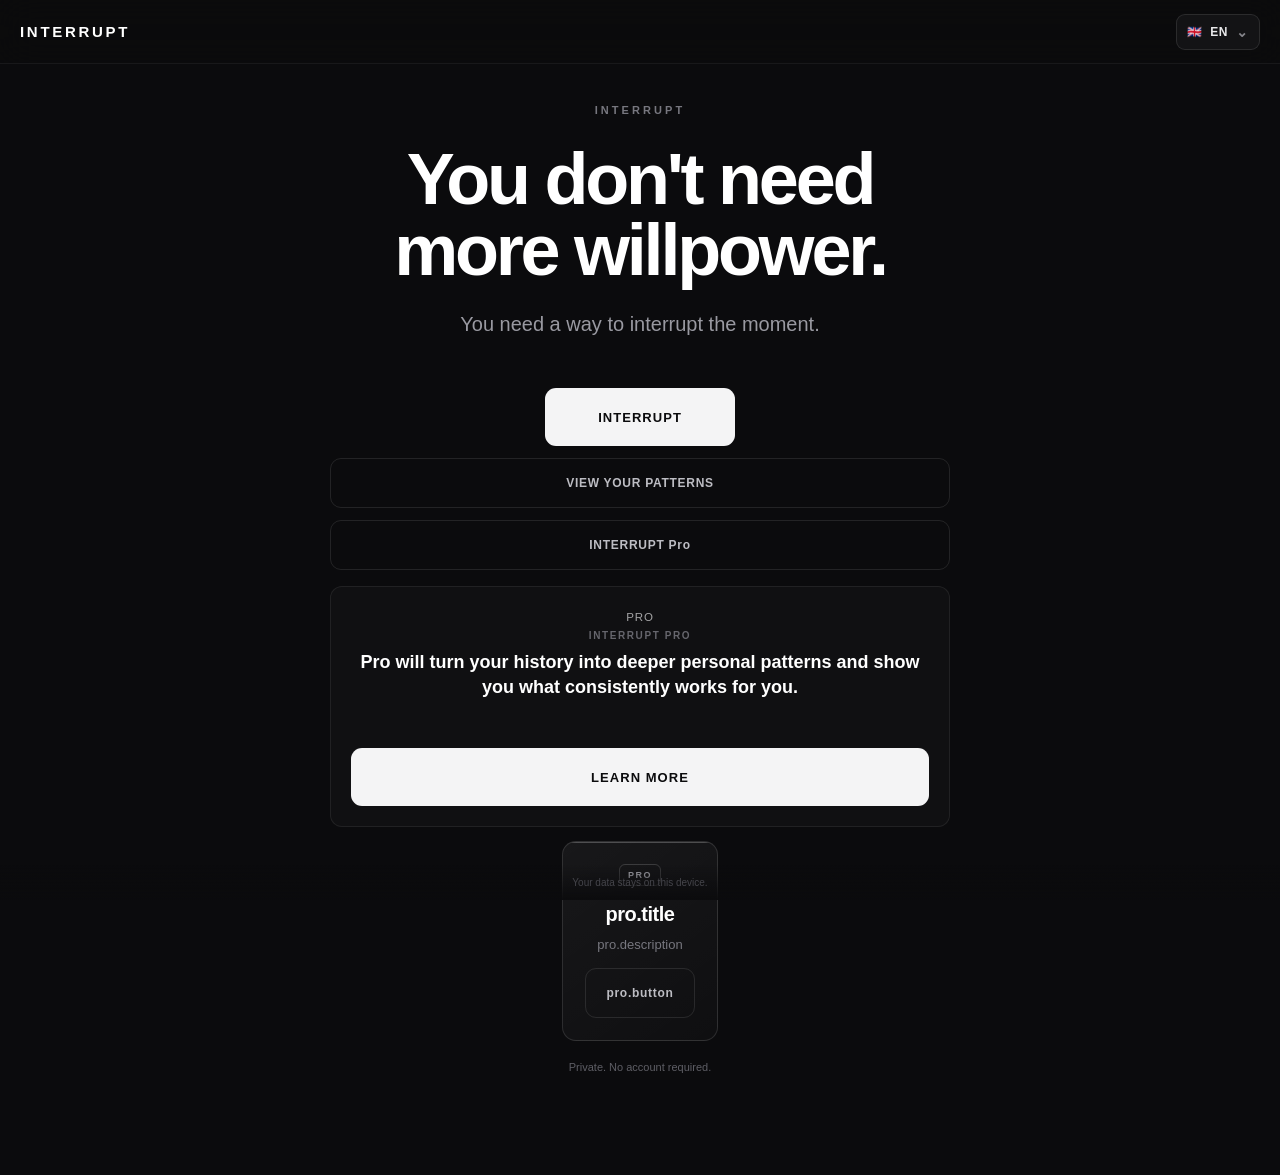
==== commit fef305d2: "Update index.html" ====
--- a/index.html
+++ b/index.html
@@ -55,6 +55,15 @@
 <span data-i18n="home.insights">VIEW YOUR PATTERNS</span>
 </button>
 
+<div id="homeProCard" class="pro-card home-pro-card">
+<div class="pro-card-badge">PRO</div>
+<h3 data-i18n="pro.title">Understand what works for you.</h3>
+<p data-i18n="pro.description">Go beyond your basic history. Discover which interventions work best for your patterns over time.</p>
+<button id="homeProButton" class="secondary-button pro-button" type="button">
+<span data-i18n="pro.button">EXPLORE PRO</span>
+</button>
+</div>
+
 <p class="privacy-note" data-i18n="home.privacy">Private. No account required.</p>
 </div>
 </section>
@@ -243,13 +252,10 @@
 <div id="recentSessions" class="recent-sessions"></div>
 </div>
 
-<!-- PRO ENTRY POINT -->
 <div id="proCard" class="pro-card" data-pro-feature="adaptive-insights">
 <div class="pro-card-badge">PRO</div>
 <h3 data-i18n="pro.title">Understand what works for you.</h3>
-<p data-i18n="pro.description">
-Go beyond your basic history. Discover which interventions work best for your patterns over time.
-</p>
+<p data-i18n="pro.description">Go beyond your basic history. Discover which interventions work best for your patterns over time.</p>
 <button id="proButton" class="secondary-button pro-button" type="button">
 <span data-i18n="pro.button">EXPLORE PRO</span>
 </button>
@@ -303,19 +309,14 @@
 </div>
 </section>
 
-<!-- PRO SCREEN -->
 <section id="screen-pro" class="screen" data-screen="pro">
 <div class="screen-content">
 
 <div class="pro-screen-badge">INTERRUPT PRO</div>
 
-<h2 class="screen-title" data-i18n="pro.screenTitle">
-Your patterns become personal.
-</h2>
-
-<p class="screen-description" data-i18n="pro.screenSubtitle">
-The more INTERRUPT learns, the more specifically it can understand what works for you.
-</p>
+<h2 class="screen-title" data-i18n="pro.screenTitle">Your patterns become personal.</h2>
+
+<p class="screen-description" data-i18n="pro.screenSubtitle">The more INTERRUPT learns, the more specifically it can understand what works for you.</p>
 
 <div class="pro-feature-list">
 
@@ -343,9 +344,7 @@
 
 <div class="pro-coming-soon">
 <span data-i18n="pro.comingSoon">PRO IS COMING SOON</span>
-<p data-i18n="pro.comingSoonText">
-We're validating which features are most useful before opening access.
-</p>
+<p data-i18n="pro.comingSoonText">We're validating which features are most useful before opening access.</p>
 </div>
 
 <button id="proBackButton" class="primary-button" type="button">
@@ -367,6 +366,7 @@
 <script src="core/storage.js" defer></script>
 <script src="core/events.js" defer></script>
 <script src="core/protection.js" defer></script>
+<script src="core/entitlements.js"></script>
 <script src="app.js" defer></script>
 </body>
 </html>
--- a/style.css
+++ b/style.css
@@ -110,8 +110,30 @@
 .recent-session-meta{margin-top:4px;color:#5f5f66;font-size:10px;line-height:1.4}
 .recent-session-impact{flex:0 0 auto;color:#9999a0;font-size:11px;font-weight:700;letter-spacing:.04em}
 .insights-empty{padding:24px 18px;color:#5f5f66;font-size:13px;line-height:1.5;text-align:center}
+
+/* PRO */
+.pro-card{position:relative;margin-top:14px;padding:22px;border:1px solid rgba(255,255,255,.12);border-radius:14px;background:linear-gradient(145deg,rgba(255,255,255,.055),rgba(255,255,255,.02));overflow:hidden}
+.pro-card::before{content:"";position:absolute;top:0;left:0;width:100%;height:1px;background:rgba(255,255,255,.24)}
+.pro-card-badge,.pro-screen-badge{display:inline-flex;align-items:center;min-height:22px;padding:4px 8px;border:1px solid rgba(255,255,255,.16);border-radius:6px;color:#aaaab1;font-size:9px;font-weight:800;letter-spacing:.16em}
+.pro-card h3{margin-top:16px;color:#fff;font-size:20px;font-weight:700;line-height:1.2;letter-spacing:-.025em}
+.pro-card p{margin-top:9px;color:#77777f;font-size:13px;line-height:1.55}
+.pro-button{margin-top:18px}
+
+#screen-pro .screen-content{max-width:620px}
+#screen-pro .pro-screen-badge{margin-bottom:22px}
+#screen-pro .screen-description{max-width:560px}
+.pro-feature-list{display:flex;flex-direction:column;margin-top:32px;border-top:1px solid rgba(255,255,255,.07)}
+.pro-feature{display:flex;flex-direction:column;gap:6px;padding:18px 0;border-bottom:1px solid rgba(255,255,255,.07)}
+.pro-feature strong{color:#e7e7ea;font-size:14px;font-weight:700}
+.pro-feature span{color:#77777f;font-size:12px;line-height:1.5}
+.pro-coming-soon{margin-top:24px;padding:18px;border:1px solid rgba(255,255,255,.07);border-radius:12px;background:rgba(255,255,255,.025);text-align:center}
+.pro-coming-soon>span{color:#aaaab1;font-size:9px;font-weight:800;letter-spacing:.16em}
+.pro-coming-soon p{margin-top:8px;color:#66666d;font-size:11px;line-height:1.5}
+#screen-pro .primary-button{margin-top:20px}
+
 .app-footer{position:fixed;bottom:0;left:0;right:0;z-index:50;display:flex;justify-content:center;width:100%;padding:12px max(20px,env(safe-area-inset-right)) calc(12px + env(safe-area-inset-bottom)) max(20px,env(safe-area-inset-left));background:linear-gradient(to top,rgba(11,11,13,.96),rgba(11,11,13,0));color:#45454b;font-size:10px;font-weight:500;pointer-events:none}
 [hidden]{display:none!important}
+
 @media(max-width:520px){
 .app-header{height:58px;padding-left:16px;padding-right:16px}
 .logo{font-size:13px}
@@ -134,13 +156,19 @@
 .insight-label{margin-top:0;text-align:right}
 .insight-section{padding:17px}
 .recent-session{min-height:54px}
+.pro-card{padding:18px}
+.pro-card h3{font-size:19px}
+.pro-feature-list{margin-top:26px}
+.pro-feature{padding:16px 0}
 }
+
 @media(min-width:768px){
 .screen{padding-left:32px;padding-right:32px}
 .option-grid{gap:12px}
 .choice-button{min-height:68px;padding:15px 17px}
 .primary-button{min-height:58px}
 }
+
 @media(prefers-reduced-motion:reduce){
 *,*::before,*::after{scroll-behavior:auto!important;animation-duration:.01ms!important;animation-iteration-count:1!important;transition-duration:.01ms!important}
 }
